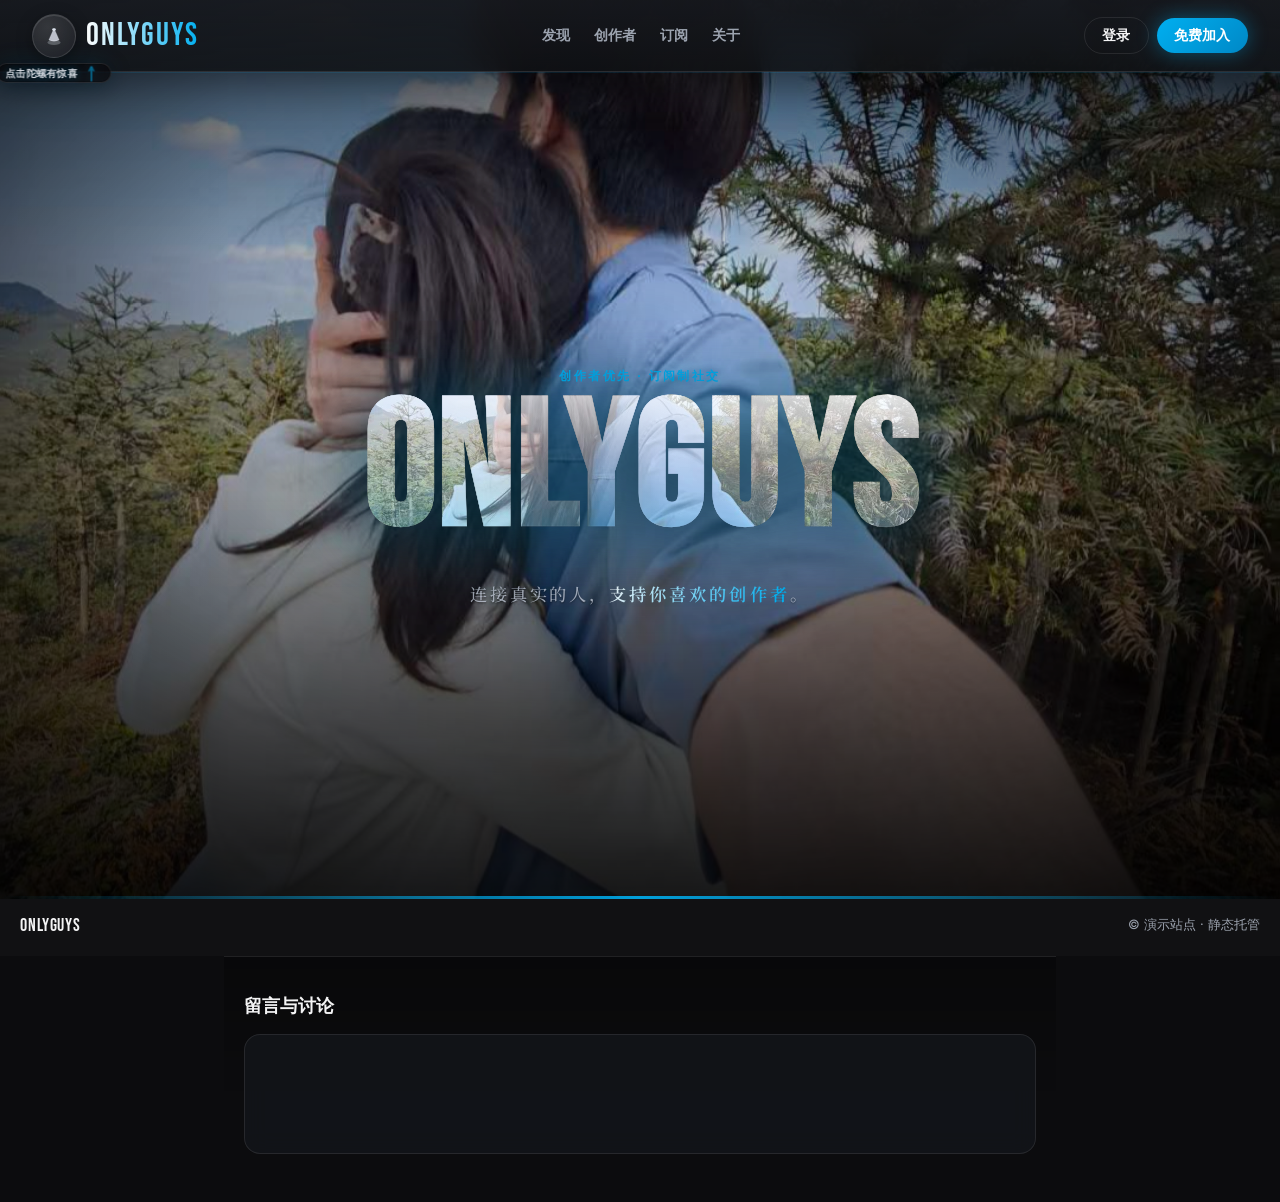
==== index.html @ 7efba1f7 "Implement "创作者" modal with dual avatars and central tagline, enhancing user interaction. Update navi" ====
<!DOCTYPE html>
<html lang="zh-CN">
  <head>
    <meta charset="UTF-8" />
    <meta name="viewport" content="width=device-width, initial-scale=1, viewport-fit=cover" />
    <meta name="description" content="OnlyGuys / OnlyGirls — 社交与创作者社区风格展示页（静态演示）" />
    <title>OnlyGuys</title>
    <link rel="preconnect" href="https://fonts.googleapis.com" />
    <link rel="preconnect" href="https://fonts.gstatic.com" crossorigin />
    <link
      href="https://fonts.googleapis.com/css2?family=Bebas+Neue&family=Inter:wght@400;600;700&family=Noto+Serif+SC:wght@400;500;600&display=swap"
      rel="stylesheet"
    />
    <link rel="stylesheet" href="css/styles.css" />
  </head>
  <body class="theme-guys">
    <div class="bg-layer" id="bgLayer" aria-hidden="true"></div>
    <div class="gallery-carousel" id="galleryCarousel" hidden aria-hidden="true">
      <img id="galleryCarouselImg" class="gallery-carousel__img" alt="" decoding="async" />
      <video
        id="galleryCarouselVideo"
        class="gallery-carousel__video"
        muted
        playsinline
        preload="none"
        aria-hidden="true"
      ></video>
    </div>
    <div class="bg-scrim" aria-hidden="true"></div>
    <div class="bg-vignette" aria-hidden="true"></div>

    <div class="shell">
      <header class="top-bar">
        <div class="top-bar-left">
          <div class="spin-switch-wrap">
            <div class="spin-hint">
              <span class="spin-hint__label">点击陀螺有惊喜</span>
              <span class="spin-hint__arrow-wrap" aria-hidden="true">
                <svg class="spin-hint__arrow" viewBox="0 0 52 28" xmlns="http://www.w3.org/2000/svg">
                  <path
                    class="spin-hint__path spin-hint__path--shaft"
                    d="M4 14h30"
                    fill="none"
                    stroke="currentColor"
                    stroke-width="2.4"
                    stroke-linecap="round"
                  />
                  <path
                    class="spin-hint__path spin-hint__path--head"
                    d="M30 8l12 6-12 6"
                    fill="none"
                    stroke="currentColor"
                    stroke-width="2.4"
                    stroke-linecap="round"
                    stroke-linejoin="round"
                  />
                </svg>
              </span>
            </div>
            <button
              type="button"
              class="spin-switch"
              id="modeSpin"
              aria-label="切换到 OnlyGirls 主题"
              aria-pressed="false"
              title="切换 OnlyGuys / OnlyGirls"
            >
              <span class="spin-switch__glow" aria-hidden="true"></span>
              <span class="spin-switch__hearts" id="spinHearts" aria-hidden="true"></span>
              <span class="spin-switch__disc" aria-hidden="true">
                <svg class="spin-top-svg" viewBox="0 0 40 40" xmlns="http://www.w3.org/2000/svg" aria-hidden="true">
                  <ellipse cx="20" cy="30" rx="10" ry="4" class="spin-top-svg__shadow" />
                  <path
                    class="spin-top-svg__body"
                    d="M20 8 L28 26 Q20 30 12 26 Z"
                    stroke="currentColor"
                    stroke-width="0.75"
                    stroke-opacity="0.4"
                    stroke-linejoin="round"
                  />
                  <ellipse cx="20" cy="10" rx="3" ry="2" class="spin-top-svg__tip" />
                </svg>
              </span>
            </button>
          </div>
          <a class="brand-mark" id="brandMark" href="#">OnlyGuys</a>
        </div>
        <nav class="top-nav" aria-label="主导航">
          <a href="#" class="nav-modal-trigger" data-open-modal="discover">发现</a>
          <a href="#" class="nav-modal-trigger" data-open-modal="creators">创作者</a>
          <a href="#">订阅</a>
          <a href="#" class="nav-modal-trigger" data-open-modal="about">关于</a>
        </nav>
        <div class="top-actions">
          <button type="button" class="btn btn-ghost">登录</button>
          <button type="button" class="btn btn-primary">免费加入</button>
        </div>
        <button type="button" class="nav-toggle" id="navToggle" aria-label="打开菜单">
          <span></span><span></span><span></span>
        </button>
      </header>

      <div class="mobile-drawer" id="mobileDrawer" hidden>
        <nav class="drawer-nav">
          <a href="#" class="nav-modal-trigger" data-open-modal="discover">发现</a>
          <a href="#" class="nav-modal-trigger" data-open-modal="creators">创作者</a>
          <a href="#">订阅</a>
          <a href="#" class="nav-modal-trigger" data-open-modal="about">关于</a>
          <button type="button" class="btn btn-ghost btn-block">登录</button>
          <button type="button" class="btn btn-primary btn-block">免费加入</button>
        </nav>
      </div>

      <main class="page-main">
        <div class="hero">
          <p class="hero-eyebrow">创作者优先 · 订阅制社交</p>
          <h1 class="hero-title" id="heroTitle"><span class="hero-title__text">OnlyGuys</span></h1>
          <p class="hero-sub">
            <span class="hero-sub__inner">连接真实的人，<span class="hero-sub__accent">支持你喜欢的创作者</span>。</span>
          </p>
        </div>
      </main>

      <footer class="site-footer">
        <div class="footer-strip of-strip" aria-hidden="true"></div>
        <div class="footer-inner">
          <span class="footer-brand" id="footerBrand">OnlyGuys</span>
          <span class="footer-meta">© 演示站点 · 静态托管</span>
        </div>
      </footer>

      <section class="comments-section" id="comments" aria-label="访客评论">
        <h2 class="comments-heading">留言与讨论</h2>
        <div class="comments-panel">
          <div id="giscus-mount" class="giscus-mount"></div>
        </div>
      </section>
    </div>

    <!-- 弹出卡片：发现 -->
    <div
      class="site-modal"
      id="modalDiscover"
      role="dialog"
      aria-modal="true"
      aria-labelledby="discover-modal-title"
      aria-hidden="true"
      hidden
    >
      <button type="button" class="site-modal__backdrop" tabindex="-1" aria-label="关闭" data-close-modal></button>
      <div class="site-modal__sheet">
        <div class="site-modal__panel site-modal__panel--discover">
          <button type="button" class="site-modal__close" data-close-modal aria-label="关闭">
            <span aria-hidden="true">&times;</span>
          </button>
          <p class="site-modal__eyebrow" id="discover-modal-title">发现</p>
          <p class="discover-modal__lead" id="discoverModalLead">发现当下的激情和Guy</p>
        </div>
      </div>
    </div>

    <!-- 弹出卡片：创作者 -->
    <div
      class="site-modal"
      id="modalCreators"
      role="dialog"
      aria-modal="true"
      aria-labelledby="creators-modal-title"
      aria-hidden="true"
      hidden
    >
      <button type="button" class="site-modal__backdrop" tabindex="-1" aria-label="关闭" data-close-modal></button>
      <div class="site-modal__sheet">
        <div class="site-modal__panel site-modal__panel--creators">
          <button type="button" class="site-modal__close" data-close-modal aria-label="关闭">
            <span aria-hidden="true">&times;</span>
          </button>
          <p class="site-modal__eyebrow" id="creators-modal-title">创作者</p>
          <div class="creators-hero-text creators-hero-text--under-title">
            <p class="creators-tagline">
              <span class="creators-tagline__cv">CV</span><span class="creators-tagline__glue"> 和 </span><span class="creators-tagline__qing">Qing</span><span class="creators-tagline__glue"> 正在经历的</span><span class="creators-tagline__tail">21 世纪开放世界</span>
            </p>
          </div>
          <div class="creators-layout">
            <article class="creators-card creators-card--cv">
              <div class="creators-card__ring-wrap">
                <div class="creators-card__hearts creators-card__hearts--blue" aria-hidden="true">
                  <span style="--rot: 0deg; --d: 0s"></span>
                  <span style="--rot: 60deg; --d: 0.2s"></span>
                  <span style="--rot: 120deg; --d: 0.4s"></span>
                  <span style="--rot: 180deg; --d: 0.6s"></span>
                  <span style="--rot: 240deg; --d: 0.8s"></span>
                  <span style="--rot: 300deg; --d: 1s"></span>
                </div>
                <div class="creators-card__ring">
                  <img
                    class="creators-card__avatar"
                    src="creators/cvcv.jpg"
                    width="112"
                    height="112"
                    alt=""
                    decoding="async"
                  />
                </div>
              </div>
              <span class="creators-card__name creators-card__name--cv">CV</span>
              <span class="creators-card__id">创作者编号 000</span>
            </article>
            <div class="creators-mid">
              <div class="creators-bridge" aria-hidden="true">
                <span class="creators-bridge__disk"></span>
                <span class="creators-bridge__wave creators-bridge__wave--blue"></span>
                <span class="creators-bridge__wave creators-bridge__wave--blue creators-bridge__wave--blue-trail"></span>
                <span class="creators-bridge__wave creators-bridge__wave--red"></span>
                <span class="creators-bridge__wave creators-bridge__wave--red creators-bridge__wave--red-trail"></span>
              </div>
            </div>
            <article class="creators-card creators-card--qing">
              <div class="creators-card__ring-wrap">
                <div class="creators-card__hearts creators-card__hearts--pink" aria-hidden="true">
                  <span style="--rot: 0deg; --d: 0.15s"></span>
                  <span style="--rot: 60deg; --d: 0.35s"></span>
                  <span style="--rot: 120deg; --d: 0.55s"></span>
                  <span style="--rot: 180deg; --d: 0.75s"></span>
                  <span style="--rot: 240deg; --d: 0.95s"></span>
                  <span style="--rot: 300deg; --d: 1.15s"></span>
                </div>
                <div class="creators-card__ring">
                  <img
                    class="creators-card__avatar"
                    src="creators/QingQing.jpg"
                    width="112"
                    height="112"
                    alt=""
                    decoding="async"
                  />
                </div>
              </div>
              <span class="creators-card__name creators-card__name--qing">Qing</span>
              <span class="creators-card__id">创作者编号 001</span>
            </article>
          </div>
        </div>
      </div>
    </div>

    <!-- 弹出卡片：关于 -->
    <div
      class="site-modal"
      id="modalAbout"
      role="dialog"
      aria-modal="true"
      aria-labelledby="about-heading"
      aria-hidden="true"
      hidden
      data-since-fallback="2022-07-16T00:00:00+08:00"
      data-since-near-fallback="2026-10-03T00:00:00+08:00"
    >
      <button type="button" class="site-modal__backdrop" tabindex="-1" aria-label="关闭" data-close-modal></button>
      <div class="site-modal__sheet">
        <div class="site-modal__panel site-modal__panel--about">
          <button type="button" class="site-modal__close" data-close-modal aria-label="关闭">
            <span aria-hidden="true">&times;</span>
          </button>
          <div class="about-inner about-inner--modal">
            <h2 class="about-heading" id="about-heading">关于</h2>
            <div id="about-body" class="about-body"></div>
            <div class="about-timer-block">
              <p class="about-timer" id="aboutTimer" aria-label="相识计时"></p>
              <p class="about-timer" id="aboutTimerNear" aria-label="想靠近你计时"></p>
            </div>
          </div>
        </div>
      </div>
    </div>

    <script src="js/gallery-carousel.js" defer></script>
    <script src="js/app.js" defer></script>
    <script src="js/about-loader.js" defer></script>
    <!-- 必须在 giscus-loader 之前执行，以写入 window.ONLYGUYS_GISCUS -->
    <script src="giscus-config.js" defer></script>
    <script src="js/giscus-loader.js" defer></script>
  </body>
</html>
---- css/styles.css ----
/* OnlyGuys — 偏 OnlyFans：深底 + 主题色；背景图与标题字融合 */
:root {
  --bg-deep: #0c0c0e;
  --bg-panel: rgba(20, 22, 28, 0.78);
  --text: #f4f4f5;
  --text-muted: #9ca3af;
  --accent: #00aff0;
  --accent-deep: #0088c6;
  --accent-glow: rgba(0, 175, 240, 0.4);
  --accent-soft: rgba(0, 175, 240, 0.12);
  --border: rgba(255, 255, 255, 0.09);
  --hero-opacity: 0.38;
  --hero-photo: url("../onlyGuysPic/cv.jpg");
  /* 标题字纹理：默认同底图；轮播时由 JS 改为当前幻灯片 */
  --hero-title-photo: var(--hero-photo);
  --title-shade-top: rgba(255, 255, 255, 0.9);
  --title-shade-mid: rgba(226, 232, 240, 0.45);
  --title-shade-bot: rgba(0, 175, 240, 0.35);
  --safe-top: env(safe-area-inset-top, 0px);
  --safe-bottom: env(safe-area-inset-bottom, 0px);
}

body.theme-girls {
  --accent: #ff4d6d;
  --accent-deep: #e11d48;
  --accent-glow: rgba(255, 77, 109, 0.45);
  --accent-soft: rgba(255, 77, 109, 0.14);
  --hero-photo: url("../onlyGirlsPic/Qing.jpg");
  --hero-title-photo: var(--hero-photo);
  --title-shade-top: rgba(255, 250, 252, 0.92);
  --title-shade-mid: rgba(255, 182, 193, 0.42);
  --title-shade-bot: rgba(225, 29, 72, 0.4);
}

*,
*::before,
*::after {
  box-sizing: border-box;
}

html {
  scroll-behavior: smooth;
}

body {
  margin: 0;
  min-height: 100dvh;
  font-family: "Inter", system-ui, -apple-system, sans-serif;
  background: var(--bg-deep);
  color: var(--text);
  -webkit-font-smoothing: antialiased;
}

.bg-layer {
  position: fixed;
  inset: 0;
  z-index: 0;
  background-color: var(--bg-deep);
  background-image: var(--hero-photo);
  background-size: cover;
  background-position: center;
  background-repeat: no-repeat;
  opacity: var(--hero-opacity);
  pointer-events: none;
  transition: opacity 0.35s ease, filter 0.6s ease;
  filter: saturate(1.05) contrast(1.02);
}

body.theme-girls .bg-layer {
  filter: saturate(1.08) contrast(1.03);
}

/* 主题图库轮播（叠在 onlyGuysPic/cv.jpg、onlyGirlsPic/Qing.jpg 等底图之上） */
.gallery-carousel {
  position: fixed;
  inset: 0;
  z-index: 0;
  pointer-events: none;
  overflow: hidden;
}

.gallery-carousel__img,
.gallery-carousel__video {
  position: absolute;
  inset: 0;
  width: 100%;
  height: 100%;
  object-fit: cover;
  object-position: center;
  opacity: 0;
  transition: opacity 0.95s ease;
  will-change: opacity;
}

.gallery-carousel__img.is-visible,
.gallery-carousel__video.is-visible {
  opacity: 0.92;
}

body.has-gallery-slides .bg-layer {
  opacity: calc(var(--hero-opacity) * 0.38);
}

@media (prefers-reduced-motion: reduce) {
  .gallery-carousel__img,
  .gallery-carousel__video {
    transition-duration: 0.01ms;
  }
}

/* 叠色：压暗边缘、中间透气，让照片与 UI 融合 */
.bg-scrim {
  position: fixed;
  inset: 0;
  z-index: 1;
  pointer-events: none;
  background:
    linear-gradient(180deg, rgba(8, 9, 12, 0.55) 0%, transparent 28%, transparent 55%, rgba(8, 9, 12, 0.88) 100%),
    linear-gradient(90deg, rgba(8, 9, 12, 0.35) 0%, transparent 18%, transparent 82%, rgba(8, 9, 12, 0.35) 100%);
  mix-blend-mode: multiply;
  opacity: 0.85;
}

body.theme-girls .bg-scrim {
  opacity: 0.82;
  background:
    linear-gradient(180deg, rgba(18, 6, 10, 0.5) 0%, transparent 26%, transparent 52%, rgba(18, 6, 10, 0.9) 100%),
    linear-gradient(90deg, rgba(14, 6, 10, 0.32) 0%, transparent 16%, transparent 84%, rgba(14, 6, 10, 0.32) 100%);
}

.bg-vignette {
  position: fixed;
  inset: 0;
  z-index: 2;
  pointer-events: none;
  background: radial-gradient(ellipse 85% 75% at 50% 38%, transparent 0%, rgba(0, 0, 0, 0.5) 72%, rgba(0, 0, 0, 0.72) 100%);
}

body.modal-open {
  overflow: hidden;
}

.shell {
  position: relative;
  z-index: 3;
  min-height: 100dvh;
  display: flex;
  flex-direction: column;
  padding-top: var(--safe-top);
  padding-bottom: var(--safe-bottom);
}

.page-main {
  flex: 1;
  display: flex;
  flex-direction: column;
  width: 100%;
}

/* —— 顶栏：OnlyFans 式 + 左上角陀螺开关 —— */
.top-bar {
  position: relative;
  z-index: 40;
  display: grid;
  grid-template-columns: 1fr auto;
  align-items: center;
  gap: 0.75rem 1rem;
  padding: 0.75rem 1.25rem;
  background: linear-gradient(180deg, rgba(22, 24, 29, 0.92) 0%, rgba(15, 17, 20, 0.88) 100%);
  backdrop-filter: blur(14px);
  -webkit-backdrop-filter: blur(14px);
  border-bottom: 1px solid var(--border);
  box-shadow: 0 1px 0 var(--accent-soft), 0 12px 40px rgba(0, 0, 0, 0.4);
  overflow: visible;
}

.top-bar-left {
  display: flex;
  align-items: center;
  gap: 0.65rem;
  min-width: 0;
  overflow: visible;
}

/* 陀螺：仅按钮参与顶栏宽度；提示「浮动」在按钮正下方，不占导航横向空间 */
.spin-switch-wrap {
  position: relative;
  width: 44px;
  height: 44px;
  flex-shrink: 0;
}

.spin-hint {
  position: absolute;
  top: calc(100% + 5px);
  left: 50%;
  transform: translateX(-50%);
  z-index: 1;
  display: flex;
  flex-direction: row;
  align-items: center;
  justify-content: center;
  gap: 0.28rem;
  padding: 3px 9px 3px 8px;
  max-width: none;
  width: max-content;
  color: var(--accent);
  pointer-events: none;
  white-space: nowrap;
  border-radius: 999px;
  background: rgba(10, 11, 14, 0.72);
  border: 1px solid rgba(255, 255, 255, 0.1);
  box-shadow:
    0 4px 20px rgba(0, 0, 0, 0.45),
    0 0 0 1px rgba(0, 0, 0, 0.2) inset,
    0 0 24px var(--accent-soft);
  backdrop-filter: blur(10px);
  -webkit-backdrop-filter: blur(10px);
}

.spin-hint__label {
  font-family: "Inter", system-ui, sans-serif;
  font-size: 0.5625rem;
  font-weight: 600;
  letter-spacing: 0.02em;
  line-height: 1.2;
  text-align: center;
  white-space: nowrap;
  word-break: keep-all;
  color: rgba(235, 238, 245, 0.9);
  text-shadow: 0 0 10px var(--accent-glow), 0 1px 2px rgba(0, 0, 0, 0.65);
  animation: spin-hint-label-pulse 2.2s ease-in-out infinite;
}

.spin-hint__arrow-wrap {
  display: flex;
  align-items: center;
  justify-content: center;
  flex-shrink: 0;
  filter: drop-shadow(0 0 6px var(--accent-glow));
  transform: rotate(-90deg);
  transform-origin: center;
  animation: spin-hint-arrow-nudge-up 1.25s cubic-bezier(0.45, 0, 0.55, 1) infinite;
}

.spin-hint__arrow {
  width: 18px;
  height: 10px;
  display: block;
  overflow: visible;
}

.spin-hint__path {
  animation: spin-hint-stroke-glow 1.25s ease-in-out infinite;
}

.spin-hint__path--head {
  animation-delay: 0.08s;
}

@keyframes spin-hint-label-pulse {
  0%,
  100% {
    opacity: 0.78;
  }
  50% {
    opacity: 1;
  }
}

@keyframes spin-hint-arrow-nudge-up {
  0%,
  100% {
    transform: rotate(-90deg) translateY(0);
  }
  35% {
    transform: rotate(-90deg) translateY(-2px);
  }
  55% {
    transform: rotate(-90deg) translateY(-4px);
  }
}

@keyframes spin-hint-stroke-glow {
  0%,
  100% {
    stroke-opacity: 0.45;
  }
  50% {
    stroke-opacity: 1;
  }
}

@media (min-width: 768px) {
  .spin-hint__label {
    font-size: 0.625rem;
    letter-spacing: 0.025em;
  }

  .spin-hint__arrow {
    width: 20px;
    height: 11px;
  }
}

/* —— 陀螺形主题开关 —— */
.spin-switch {
  position: relative;
  flex-shrink: 0;
  width: 44px;
  height: 44px;
  padding: 0;
  border: 1px solid rgba(255, 255, 255, 0.12);
  border-radius: 50%;
  background: radial-gradient(circle at 35% 30%, rgba(255, 255, 255, 0.14), rgba(30, 32, 38, 0.95));
  color: rgba(230, 235, 245, 0.95);
  cursor: pointer;
  box-shadow: inset 0 1px 0 rgba(255, 255, 255, 0.12), 0 4px 16px rgba(0, 0, 0, 0.35);
  transition: border-color 0.25s, box-shadow 0.25s, color 0.25s;
}

.spin-switch:hover {
  border-color: rgba(255, 255, 255, 0.22);
  color: #fff;
}

/* 覆盖 .spin-switch 的 position:relative，使顶栏宽度仅 44px */
.spin-switch-wrap > .spin-switch {
  position: absolute;
  top: 0;
  left: 0;
  z-index: 2;
  margin: 0;
}

.spin-switch__glow {
  position: absolute;
  inset: -4px;
  border-radius: 50%;
  opacity: 0;
  background: radial-gradient(circle, var(--accent-glow) 0%, transparent 70%);
  pointer-events: none;
  transition: opacity 0.3s;
}

.spin-switch__disc {
  display: flex;
  align-items: center;
  justify-content: center;
  width: 100%;
  height: 100%;
  animation: spin-slow 10s linear infinite;
}

.spin-switch__hearts {
  position: absolute;
  inset: 0;
  pointer-events: none;
  border-radius: 50%;
  overflow: visible;
}

.spin-top-svg {
  width: 26px;
  height: 26px;
  display: block;
}

.spin-top-svg__shadow {
  fill: currentColor;
  opacity: 0.28;
}

.spin-top-svg__body {
  fill: currentColor;
  fill-opacity: 0.82;
}

.spin-top-svg__tip {
  fill: currentColor;
  opacity: 0.95;
}

@keyframes spin-slow {
  from {
    transform: rotate(0deg);
  }
  to {
    transform: rotate(360deg);
  }
}

@keyframes spin-fast {
  from {
    transform: rotate(0deg);
  }
  to {
    transform: rotate(360deg);
  }
}

body.theme-girls .spin-switch {
  border-color: rgba(255, 77, 109, 0.55);
  color: #ffb3c6;
  box-shadow:
    inset 0 1px 0 rgba(255, 200, 210, 0.2),
    0 0 0 1px rgba(255, 77, 109, 0.25),
    0 4px 22px rgba(255, 77, 109, 0.35);
}

body.theme-girls .spin-switch__glow {
  opacity: 0.75;
}

body.theme-girls .spin-switch__disc {
  animation: spin-fast 2.2s linear infinite;
}

.spin-switch.is-pulse .spin-switch__disc {
  animation: spin-fast 1.4s linear infinite;
}

@keyframes heart-float {
  0% {
    opacity: 0.95;
    transform: translate(-50%, -50%) scale(0.5) rotate(0deg);
  }
  100% {
    opacity: 0;
    transform: translate(calc(-50% + var(--hx, 0px)), calc(-50% + var(--hy, -80px))) scale(1.1) rotate(25deg);
  }
}

.spin-switch__hearts .heart-particle {
  position: absolute;
  left: 50%;
  top: 50%;
  font-size: 12px;
  line-height: 1;
  color: #ff2d55;
  text-shadow: 0 0 10px rgba(255, 45, 85, 0.9);
  animation: heart-float 1.1s ease-out forwards;
  pointer-events: none;
}

.brand-mark {
  font-family: "Bebas Neue", Impact, sans-serif;
  font-size: clamp(1.5rem, 4vw, 2rem);
  letter-spacing: 0.06em;
  text-decoration: none;
  background: linear-gradient(90deg, #fff 0%, var(--accent) 100%);
  -webkit-background-clip: text;
  background-clip: text;
  color: transparent;
  justify-self: start;
  transition: filter 0.35s;
}

.top-nav {
  display: none;
  gap: 1.5rem;
  align-items: center;
}

.top-nav a {
  color: var(--text-muted);
  text-decoration: none;
  font-size: 0.9rem;
  font-weight: 600;
  transition: color 0.15s;
}

.top-nav a:hover {
  color: var(--text);
}

.top-actions {
  display: none;
  gap: 0.5rem;
  align-items: center;
}

.btn {
  font-family: inherit;
  font-size: 0.875rem;
  font-weight: 600;
  border: none;
  border-radius: 999px;
  padding: 0.5rem 1.1rem;
  cursor: pointer;
  transition: transform 0.12s, box-shadow 0.12s, background 0.12s;
}

.btn:active {
  transform: scale(0.98);
}

.btn-ghost {
  background: transparent;
  color: var(--text);
  border: 1px solid var(--border);
}

.btn-ghost:hover {
  border-color: rgba(255, 255, 255, 0.2);
}

.btn-primary {
  background: linear-gradient(135deg, var(--accent), var(--accent-deep));
  color: #fff;
  box-shadow: 0 0 20px var(--accent-glow);
}

.btn-primary:hover {
  box-shadow: 0 0 28px var(--accent-glow);
}

.btn-small {
  padding: 0.35rem 0.75rem;
  font-size: 0.8rem;
}

.btn-block {
  width: 100%;
}

.nav-toggle {
  grid-column: 2;
  justify-self: end;
  display: flex;
  flex-direction: column;
  gap: 5px;
  width: 44px;
  height: 44px;
  padding: 10px;
  border: 1px solid var(--border);
  border-radius: 10px;
  background: rgba(255, 255, 255, 0.04);
  cursor: pointer;
}

.nav-toggle span {
  display: block;
  height: 2px;
  background: var(--text);
  border-radius: 1px;
}

.mobile-drawer {
  background: #161618;
  border-bottom: 1px solid var(--border);
  padding: 1rem 1.25rem 1.25rem;
}

.drawer-nav {
  display: flex;
  flex-direction: column;
  gap: 0.75rem;
}

.drawer-nav a {
  color: var(--text);
  text-decoration: none;
  font-weight: 600;
  padding: 0.5rem 0;
  border-bottom: 1px solid var(--border);
}

/* —— Hero：超大标题 —— */
.hero {
  flex: 1;
  display: flex;
  flex-direction: column;
  justify-content: center;
  align-items: center;
  text-align: center;
  padding: 2rem 1.25rem 2rem;
  max-width: 56rem;
  margin: 0 auto;
  width: 100%;
  /* 首屏以主视觉为主，避免留言区与评论区同屏抢画面 */
  min-height: calc(100vh - 4.75rem);
  min-height: calc(100dvh - 4.75rem);
  min-height: calc(100svh - 4.75rem);
}

.hero-eyebrow {
  margin: 0 0 0.5rem;
  font-size: 0.75rem;
  font-weight: 700;
  letter-spacing: 0.2em;
  text-transform: uppercase;
  color: var(--accent);
  text-shadow: 0 0 20px var(--accent-glow);
}

.hero-title {
  margin: 0;
  font-family: "Bebas Neue", Impact, sans-serif;
  font-size: clamp(4.5rem, 22vw, 12rem);
  line-height: 0.92;
  letter-spacing: 0.02em;
  filter: drop-shadow(0 10px 36px rgba(0, 0, 0, 0.65)) drop-shadow(0 0 32px var(--accent-glow));
}

/* 标题字：照片 + 渐变罩叠，与全屏背景同一图源，形成一体感 */
.hero-title__text {
  display: inline-block;
  background-image:
    linear-gradient(
      185deg,
      var(--title-shade-top) 0%,
      var(--title-shade-mid) 42%,
      var(--title-shade-bot) 100%
    ),
    var(--hero-title-photo);
  background-size: cover;
  background-position: center center;
  background-repeat: no-repeat;
  -webkit-background-clip: text;
  background-clip: text;
  color: transparent;
  -webkit-text-stroke: 0.5px rgba(255, 255, 255, 0.12);
  padding: 0 0.02em;
}

.hero-sub {
  margin: 1.6rem 0 0;
  max-width: 34rem;
  padding: 0 0.5rem;
  line-height: 1.65;
}

.hero-sub__inner {
  font-family: "Noto Serif SC", "Source Han Serif SC", "Songti SC", Georgia, serif;
  font-size: clamp(0.92rem, 2.35vw, 1.08rem);
  font-weight: 500;
  letter-spacing: 0.16em;
  color: rgba(210, 216, 230, 0.72);
  text-shadow:
    0 1px 2px rgba(0, 0, 0, 0.5),
    0 0 1px rgba(255, 255, 255, 0.06);
}

.hero-sub__accent {
  font-weight: 600;
  letter-spacing: 0.18em;
  color: rgba(248, 250, 255, 0.94);
  background: linear-gradient(120deg, rgba(255, 255, 255, 0.96) 0%, var(--accent) 48%, rgba(255, 255, 255, 0.9) 100%);
  background-size: 200% auto;
  -webkit-background-clip: text;
  background-clip: text;
  color: transparent;
  text-shadow: none;
  animation: hero-sub-glow 10s ease-in-out infinite;
}

@keyframes hero-sub-glow {
  0%,
  100% {
    background-position: 0% 50%;
  }
  50% {
    background-position: 100% 50%;
  }
}

/* —— 全屏弹出卡片（发现 / 关于） —— */
.site-modal {
  position: fixed;
  inset: 0;
  z-index: 200;
}

.site-modal[hidden] {
  display: none !important;
}

.site-modal:not([hidden]) {
  display: block;
}

.site-modal__sheet {
  position: absolute;
  inset: 0;
  z-index: 1;
  display: flex;
  align-items: center;
  justify-content: center;
  padding: 1.25rem;
  padding-top: max(1.25rem, var(--safe-top));
  padding-bottom: max(1.25rem, var(--safe-bottom));
  pointer-events: none;
}

.site-modal__backdrop {
  position: absolute;
  inset: 0;
  z-index: 0;
  margin: 0;
  padding: 0;
  border: none;
  background: rgba(4, 5, 8, 0.72);
  backdrop-filter: blur(12px);
  -webkit-backdrop-filter: blur(12px);
  cursor: pointer;
  transition: background 0.3s ease;
}

.site-modal--visible .site-modal__backdrop {
  background: rgba(4, 5, 8, 0.78);
}

.site-modal__panel {
  position: relative;
  z-index: 1;
  width: 100%;
  max-width: 26rem;
  pointer-events: auto;
  max-height: min(85vh, 640px);
  overflow-y: auto;
  padding: 1.65rem 1.5rem 1.5rem;
  border-radius: 20px;
  border: 1px solid rgba(255, 255, 255, 0.1);
  background: linear-gradient(165deg, rgba(28, 30, 36, 0.94) 0%, rgba(14, 15, 18, 0.97) 100%);
  box-shadow:
    0 0 0 1px rgba(255, 255, 255, 0.04) inset,
    0 24px 64px rgba(0, 0, 0, 0.55),
    0 0 80px var(--accent-soft);
  opacity: 0;
  transform: scale(0.94) translateY(12px);
  transition:
    opacity 0.34s cubic-bezier(0.22, 1, 0.36, 1),
    transform 0.34s cubic-bezier(0.22, 1, 0.36, 1);
}

.site-modal--visible .site-modal__panel {
  opacity: 1;
  transform: scale(1) translateY(0);
}

.site-modal__panel--discover {
  text-align: center;
  padding-top: 2.25rem;
  max-width: 26rem;
}

.site-modal__panel--about {
  max-width: min(36rem, 100%);
}

.site-modal__panel--discover::before {
  content: "";
  display: block;
  position: absolute;
  top: 0;
  left: 1.25rem;
  right: 1.25rem;
  height: 3px;
  border-radius: 0 0 4px 4px;
  background: linear-gradient(90deg, transparent, var(--accent), transparent);
  opacity: 0.9;
}

.site-modal__panel--about::before {
  content: "";
  display: block;
  position: absolute;
  top: 0;
  left: 1.25rem;
  right: 1.25rem;
  height: 3px;
  border-radius: 0 0 4px 4px;
  background: linear-gradient(90deg, transparent, var(--accent), transparent);
  opacity: 0.85;
}

.site-modal__close {
  position: absolute;
  top: 0.65rem;
  right: 0.65rem;
  z-index: 3;
  width: 40px;
  height: 40px;
  display: flex;
  align-items: center;
  justify-content: center;
  border: 1px solid var(--border);
  border-radius: 12px;
  background: rgba(255, 255, 255, 0.05);
  color: var(--text-muted);
  font-size: 1.5rem;
  line-height: 1;
  cursor: pointer;
  transition: color 0.15s, border-color 0.15s, background 0.15s;
}

.site-modal__close:hover {
  color: var(--text);
  border-color: rgba(255, 255, 255, 0.18);
  background: rgba(255, 255, 255, 0.08);
}

.site-modal__eyebrow {
  margin: 0 0 0.75rem;
  font-size: 0.72rem;
  font-weight: 700;
  letter-spacing: 0.28em;
  text-transform: uppercase;
  color: var(--accent);
}

.discover-modal__lead {
  margin: 0;
  font-family: "Bebas Neue", Impact, sans-serif;
  font-size: clamp(1.65rem, 5.5vw, 2.4rem);
  line-height: 1.15;
  letter-spacing: 0.04em;
  background: linear-gradient(185deg, #fff 0%, var(--text-muted) 45%, var(--accent) 100%);
  -webkit-background-clip: text;
  background-clip: text;
  color: transparent;
  filter: drop-shadow(0 8px 24px rgba(0, 0, 0, 0.45));
}

/* —— 弹出层：创作者（双头像 + 中部文案） —— */
.site-modal__panel--creators {
  max-width: min(42rem, 96vw);
  max-height: min(90vh, 720px);
  padding: 1.75rem 1.35rem 1.65rem;
  text-align: center;
  /* 默认 panel 的 overflow-y:auto 会裁掉光带的 blur / 外发光，导致「看不到光带」 */
  overflow: visible;
}

.site-modal__panel--creators::before {
  content: "";
  display: block;
  position: absolute;
  top: 0;
  left: 1.25rem;
  right: 1.25rem;
  height: 3px;
  border-radius: 0 0 4px 4px;
  background: linear-gradient(90deg, transparent, var(--accent), transparent);
  opacity: 0.9;
}

/* 三列：左头像 | 中间细光带（与头像留缝）| 右头像；标语在标题「创作者」下方 */
.creators-layout {
  display: grid;
  grid-template-columns: minmax(0, 1fr) minmax(9rem, 12.5rem) minmax(0, 1fr);
  /* 列间距略加大，光带与左右头像等距、均留一点缝 */
  gap: 0.35rem 1.05rem;
  align-items: start;
  margin-top: 0.15rem;
}

.creators-mid {
  position: relative;
  z-index: 1;
  grid-column: 2;
  grid-row: 1;
  display: flex;
  flex-direction: column;
  align-items: center;
  justify-content: flex-start;
  min-width: 0;
  /* 左右对称内缩，避免光波 blur 一侧贴头像、另一侧悬空 */
  padding-left: clamp(0.45rem, 2.2vw, 0.75rem);
  padding-right: clamp(0.45rem, 2.2vw, 0.75rem);
  box-sizing: border-box;
  /* 光带与左右头像中心对齐：头像环垂直中心 ≈ padding + 环半径 */
  padding-top: calc(0.35rem + clamp(2.875rem, 11vw, 3.625rem) - 0.5rem);
}

.creators-card--cv {
  grid-column: 1;
  grid-row: 1;
}

.creators-card--qing {
  grid-column: 3;
  grid-row: 1;
}

/* 吸积盘式细线 + 蓝波左→右 / 红波右→左交替（带水波尾迹） */
.creators-bridge {
  position: relative;
  z-index: 2;
  width: 100%;
  min-height: 2.35rem;
  padding: 0.4rem clamp(0.35rem, 1.5vw, 0.55rem);
  flex-shrink: 0;
  margin-left: auto;
  margin-right: auto;
  max-width: 9.25rem;
  pointer-events: none;
  overflow: visible;
  box-sizing: border-box;
}

.creators-bridge__disk {
  z-index: 0;
  position: absolute;
  left: 50%;
  top: 50%;
  width: 108%;
  height: 8px;
  transform: translate(-50%, -50%) scaleY(0.42);
  border-radius: 50%;
  background: radial-gradient(
    ellipse 100% 380% at 50% 50%,
    rgba(72, 82, 98, 0.95) 0%,
    rgba(38, 44, 58, 0.7) 38%,
    transparent 74%
  );
  box-shadow:
    0 0 14px rgba(0, 0, 0, 0.55),
    0 0 20px rgba(0, 175, 240, 0.08),
    inset 0 1px 0 rgba(255, 255, 255, 0.1);
  -webkit-mask-image: radial-gradient(ellipse 90% 96% at 50% 50%, #000 22%, #000 58%, transparent 90%);
  mask-image: radial-gradient(ellipse 90% 96% at 50% 50%, #000 22%, #000 58%, transparent 90%);
}

.creators-bridge__wave {
  z-index: 1;
  position: absolute;
  top: 50%;
  left: 0;
  width: 40%;
  height: 11px;
  border-radius: 50%;
  will-change: transform, opacity;
}

.creators-bridge__wave--blue {
  background: radial-gradient(ellipse 72% 100% at 50% 50%, rgba(160, 240, 255, 0.98), rgba(0, 175, 240, 0.4) 52%, transparent 76%);
  filter: blur(2px);
  box-shadow: 0 0 12px rgba(0, 175, 240, 0.65);
  opacity: 0;
  animation: creators-accretion-blue 4s cubic-bezier(0.38, 0.02, 0.22, 1) infinite;
}

.creators-bridge__wave--blue-trail {
  width: 48%;
  filter: blur(5px);
  opacity: 0;
  animation: creators-accretion-blue 4s cubic-bezier(0.38, 0.02, 0.22, 1) infinite;
  animation-delay: 0.1s;
}

@keyframes creators-accretion-blue {
  0% {
    transform: translateY(-50%) translateX(-52%) scale(0.55, 0.7);
    opacity: 0;
  }
  7% {
    opacity: 1;
  }
  46% {
    transform: translateY(-50%) translateX(168%) scale(1.12, 0.78);
    opacity: 0.92;
  }
  52%,
  100% {
    opacity: 0;
    transform: translateY(-50%) translateX(188%) scale(0.45, 0.55);
  }
}

.creators-bridge__wave--red {
  background: radial-gradient(ellipse 72% 100% at 50% 50%, rgba(255, 205, 215, 0.98), rgba(255, 77, 109, 0.42) 52%, transparent 76%);
  filter: blur(2px);
  box-shadow: 0 0 12px rgba(255, 77, 109, 0.55);
  opacity: 0;
  animation: creators-accretion-red 4s cubic-bezier(0.38, 0.02, 0.22, 1) infinite;
  animation-delay: 2s;
}

.creators-bridge__wave--red-trail {
  width: 48%;
  filter: blur(5.5px);
  opacity: 0;
  animation: creators-accretion-red 4s cubic-bezier(0.38, 0.02, 0.22, 1) infinite;
  animation-delay: 2.12s;
}

@keyframes creators-accretion-red {
  0%,
  49% {
    opacity: 0;
    transform: translateY(-50%) translateX(218%) scale(0.55, 0.7);
  }
  55% {
    opacity: 1;
  }
  96% {
    transform: translateY(-50%) translateX(-42%) scale(1.1, 0.78);
    opacity: 0.88;
  }
  100% {
    opacity: 0;
    transform: translateY(-50%) translateX(-58%) scale(0.48, 0.55);
  }
}

@media (max-width: 719px) {
  .creators-layout {
    grid-template-columns: 1fr 1fr;
    grid-template-rows: auto auto;
  }

  .creators-card--cv {
    grid-column: 1;
    grid-row: 1;
  }

  .creators-card--qing {
    grid-column: 2;
    grid-row: 1;
  }

  .creators-mid {
    grid-column: 1 / -1;
    grid-row: 2;
    padding-top: 0.65rem;
    max-width: 18rem;
    margin-left: auto;
    margin-right: auto;
    width: 100%;
  }

  .creators-bridge {
    max-width: min(14rem, 78vw);
  }
}

@media (min-width: 720px) {
  .creators-layout {
    gap: 0.35rem 1.2rem;
  }
}

.creators-card {
  position: relative;
  z-index: 1;
  display: flex;
  flex-direction: column;
  align-items: center;
  gap: 0.45rem;
  padding: 0.35rem;
}

.creators-card__ring-wrap {
  position: relative;
  width: clamp(5.75rem, 22vw, 7.25rem);
  height: clamp(5.75rem, 22vw, 7.25rem);
  flex-shrink: 0;
}

/* 头像外缘爱心绽放（蓝 / 粉） */
.creators-card__hearts {
  position: absolute;
  inset: -10px;
  pointer-events: none;
  z-index: 3;
}

.creators-card__hearts span {
  position: absolute;
  left: 50%;
  top: 50%;
  width: 0.75rem;
  height: 0.75rem;
  margin: -0.375rem 0 0 -0.375rem;
  font-size: 0.62rem;
  line-height: 1;
  display: flex;
  align-items: center;
  justify-content: center;
  animation: creators-heart-burst 2.6s ease-out infinite;
  animation-delay: var(--d);
}

.creators-card__hearts span::before {
  content: "\2764";
}

.creators-card__hearts--blue span {
  color: #4dd4ff;
  filter: drop-shadow(0 0 6px rgba(0, 175, 240, 0.95)) drop-shadow(0 0 10px rgba(0, 175, 240, 0.5));
}

.creators-card__hearts--pink span {
  color: #ff7a95;
  filter: drop-shadow(0 0 6px rgba(255, 77, 109, 0.95)) drop-shadow(0 0 10px rgba(255, 77, 109, 0.5));
}

@keyframes creators-heart-burst {
  0% {
    opacity: 0;
    transform: rotate(var(--rot)) translateY(-2.2rem) scale(0.2);
  }
  20% {
    opacity: 1;
    transform: rotate(var(--rot)) translateY(-2.75rem) scale(1.05);
  }
  50% {
    opacity: 0.75;
    transform: rotate(var(--rot)) translateY(-3.15rem) scale(0.8);
  }
  100% {
    opacity: 0;
    transform: rotate(var(--rot)) translateY(-3.65rem) scale(0.35);
  }
}

.creators-card__ring {
  position: relative;
  z-index: 2;
  width: 100%;
  height: 100%;
  padding: 3px;
  border-radius: 50%;
  box-sizing: border-box;
  box-shadow: 0 0 0 1px rgba(255, 255, 255, 0.08) inset, 0 12px 40px rgba(0, 0, 0, 0.45);
}

.creators-card--cv .creators-card__ring {
  background: linear-gradient(145deg, #00aff0 0%, rgba(255, 255, 255, 0.26) 48%, #0088c6 100%);
  box-shadow:
    0 0 0 1px rgba(255, 255, 255, 0.08) inset,
    0 12px 40px rgba(0, 0, 0, 0.45),
    0 0 32px rgba(0, 175, 240, 0.42);
}

.creators-card--qing .creators-card__ring {
  background: linear-gradient(145deg, #ff4d6d 0%, rgba(255, 255, 255, 0.3) 48%, #e11d48 100%);
  box-shadow:
    0 0 0 1px rgba(255, 255, 255, 0.1) inset,
    0 12px 40px rgba(0, 0, 0, 0.45),
    0 0 32px rgba(255, 77, 109, 0.42);
}

.creators-card__avatar {
  display: block;
  width: 100%;
  height: 100%;
  border-radius: 50%;
  object-fit: cover;
  background: var(--bg-deep);
}

/* 头像下创作者名：实色 + 轻体积光，避免 clip 文字在部分环境下「消失」 */
.creators-card__name {
  position: relative;
  z-index: 2;
  display: block;
  margin-top: 0.15rem;
  font-family: "Inter", system-ui, -apple-system, sans-serif;
  font-size: clamp(1rem, 3vw, 1.2rem);
  font-weight: 600;
  letter-spacing: 0.2em;
  line-height: 1.25;
}

.creators-card__name--cv {
  color: #9fd4ee;
  text-shadow:
    0 0 32px rgba(0, 175, 240, 0.28),
    0 1px 2px rgba(0, 0, 0, 0.55);
}

.creators-card__name--qing {
  color: #e8b4bf;
  text-shadow:
    0 0 28px rgba(255, 77, 109, 0.22),
    0 1px 2px rgba(0, 0, 0, 0.55);
}

.creators-card__id {
  position: relative;
  z-index: 2;
  font-size: 0.68rem;
  font-weight: 600;
  letter-spacing: 0.14em;
  text-transform: uppercase;
  color: var(--text-muted);
  font-variant-numeric: tabular-nums;
}

.creators-hero-text {
  position: relative;
  z-index: 1;
  padding: 0.35rem 0.5rem;
  min-width: 0;
}

/* 标语在弹层标题「创作者」正下方、头像网格上方，整行居中 */
.creators-hero-text--under-title {
  max-width: min(38rem, calc(100% - 1rem));
  margin: 0.15rem auto 0.65rem;
  padding: 0.2rem 1rem 0;
  width: 100%;
  box-sizing: border-box;
}

/* 中部标语：衬线主句 + Inter 人名，低饱和金属灰阶 */
.creators-tagline {
  margin: 0;
  font-family: "Noto Serif SC", "Source Han Serif SC", "Songti SC", Georgia, serif;
  font-size: clamp(0.86rem, 2.05vw, 1rem);
  font-weight: 500;
  letter-spacing: 0.07em;
  line-height: 1.6;
  text-align: center;
  text-wrap: balance;
  color: #6e7580;
}

.creators-tagline__glue {
  color: #5c6370;
  font-weight: 400;
  letter-spacing: 0.08em;
}

.creators-tagline__cv {
  font-family: "Inter", system-ui, -apple-system, sans-serif;
  font-weight: 600;
  letter-spacing: 0.12em;
  color: #7eb6d4;
}

.creators-tagline__qing {
  font-family: "Inter", system-ui, -apple-system, sans-serif;
  font-weight: 600;
  letter-spacing: 0.08em;
  color: #c49dad;
}

.creators-tagline__tail {
  font-family: "Noto Serif SC", "Source Han Serif SC", "Songti SC", Georgia, serif;
  font-weight: 600;
  letter-spacing: 0.11em;
  color: #9aa2ae;
  text-shadow: 0 1px 14px rgba(0, 0, 0, 0.4);
}

@media (min-width: 520px) {
  .creators-tagline {
    white-space: nowrap;
  }
}

@media (prefers-reduced-motion: reduce) {
  .creators-bridge__wave--blue,
  .creators-bridge__wave--blue-trail,
  .creators-bridge__wave--red,
  .creators-bridge__wave--red-trail,
  .creators-card__hearts span {
    animation: none;
  }

  .creators-bridge__wave--blue,
  .creators-bridge__wave--blue-trail {
    opacity: 0;
  }

  .creators-bridge__wave--red,
  .creators-bridge__wave--red-trail {
    opacity: 0;
  }

  .creators-card__hearts span {
    opacity: 0.35;
    transform: rotate(var(--rot)) translateY(-2.65rem) scale(0.65);
  }
}

/* —— 关于（正文由 content/about.md 注入；默认在弹出层内） —— */
.about-inner {
  padding: 1.5rem 1.4rem 1.35rem;
  background: var(--bg-panel);
  backdrop-filter: blur(14px);
  -webkit-backdrop-filter: blur(14px);
  border: 1px solid var(--border);
  border-radius: 18px;
  box-shadow: 0 20px 48px rgba(0, 0, 0, 0.25), inset 0 1px 0 rgba(255, 255, 255, 0.04);
}

.about-inner--modal {
  padding: 0.25rem 0.15rem 0;
  background: transparent;
  border: none;
  box-shadow: none;
  backdrop-filter: none;
  -webkit-backdrop-filter: none;
}

.about-heading {
  margin: 0 0 1rem;
  font-size: 1.05rem;
  font-weight: 700;
  letter-spacing: 0.12em;
  text-transform: uppercase;
  color: var(--accent);
}

.about-body {
  font-size: 0.92rem;
  line-height: 1.75;
  color: var(--text-muted);
}

.about-body p {
  margin: 0 0 1rem;
}

.about-body p:last-child {
  margin-bottom: 0;
}

.about-body strong {
  color: var(--text);
  font-weight: 600;
}

.about-body code {
  font-size: 0.85em;
  padding: 0.12em 0.4em;
  border-radius: 6px;
  background: rgba(255, 255, 255, 0.06);
  color: var(--accent);
}

.about-fallback {
  margin: 0 0 0.75rem;
  font-size: 0.85rem;
  line-height: 1.55;
}

.about-fallback--hint {
  margin-bottom: 0;
  opacity: 0.9;
}

.about-timer-block {
  margin-top: 1.35rem;
  padding-top: 1.25rem;
  border-top: 1px solid var(--border);
}

.about-timer + .about-timer {
  margin-top: 1rem;
}

.about-timer {
  margin: 0;
  font-size: clamp(0.88rem, 2.5vw, 1rem);
  line-height: 1.65;
  color: var(--text-muted);
  text-align: center;
}

.about-timer__lead {
  display: inline;
  color: var(--text);
  font-weight: 500;
  letter-spacing: 0.02em;
}

.about-timer__nums {
  display: inline;
  white-space: normal;
}

.about-timer__num {
  display: inline-block;
  min-width: 1.5ch;
  font-variant-numeric: tabular-nums;
  font-weight: 700;
  font-size: clamp(1.05rem, 3.2vw, 1.35rem);
  color: var(--accent);
  text-shadow: 0 0 24px var(--accent-glow);
}

/* —— 评论区（置于页脚之后，需向下滚动查看） —— */
.comments-section {
  width: 100%;
  max-width: 52rem;
  margin: 0 auto;
  padding: 2.25rem 1.25rem 3rem;
  text-align: left;
  flex-shrink: 0;
  border-top: 1px solid var(--border);
  background: linear-gradient(180deg, rgba(0, 0, 0, 0.28) 0%, transparent 55%);
}

.comments-heading {
  margin: 0 0 1rem;
  font-size: 1.15rem;
  font-weight: 700;
  color: var(--text);
}

.comments-panel {
  padding: 1rem 1rem 1.25rem;
  background: var(--bg-panel);
  backdrop-filter: blur(12px);
  -webkit-backdrop-filter: blur(12px);
  border: 1px solid var(--border);
  border-radius: 16px;
  min-height: 120px;
}

.giscus-mount {
  width: 100%;
}

.giscus-placeholder {
  margin: 0;
  font-size: 0.8rem;
  color: var(--text-muted);
  line-height: 1.55;
}

.giscus-placeholder code {
  font-size: 0.78em;
  padding: 0.1em 0.35em;
  border-radius: 6px;
  background: rgba(0, 175, 240, 0.1);
  color: var(--accent);
}

/* —— 页脚：细青蓝条 —— */
.site-footer {
  margin-top: auto;
  flex-shrink: 0;
}

.of-strip {
  height: 3px;
  background: linear-gradient(90deg, transparent, var(--accent), transparent);
  opacity: 0.9;
}

.footer-inner {
  display: flex;
  flex-wrap: wrap;
  justify-content: space-between;
  align-items: center;
  gap: 0.5rem;
  padding: 1rem 1.25rem 1.25rem;
  background: #111113;
  font-size: 0.8rem;
  color: var(--text-muted);
}

.footer-brand {
  font-family: "Bebas Neue", sans-serif;
  font-size: 1.1rem;
  letter-spacing: 0.05em;
  color: var(--text);
}

/* 平板及以上：完整导航 */
@media (min-width: 768px) {
  .top-bar {
    grid-template-columns: auto 1fr auto;
    padding: 0.85rem 2rem;
  }

  .top-bar-left {
    grid-column: 1;
  }

  .brand-mark {
    justify-self: start;
  }

  .top-nav {
    display: flex;
    grid-column: 2;
    justify-self: center;
  }

  .top-actions {
    display: flex;
    grid-column: 3;
    justify-self: end;
  }

  .nav-toggle {
    display: none;
  }

  .mobile-drawer {
    display: none !important;
  }

  .hero {
    padding: 3rem 2rem 2.5rem;
  }
}

@media (min-width: 1024px) {
  .hero-title {
    font-size: clamp(7rem, 14vw, 11rem);
  }
}

@media (prefers-reduced-motion: reduce) {
  .spin-switch__disc {
    animation-duration: 0.001ms !important;
    animation-iteration-count: 1 !important;
  }

  .spin-switch__hearts .heart-particle {
    animation: none !important;
    opacity: 0 !important;
  }

  .spin-hint__label {
    animation: none !important;
    opacity: 0.92 !important;
    transform: none !important;
  }

  .spin-hint__arrow-wrap {
    animation: none !important;
    transform: rotate(-90deg) translateY(-2px) !important;
  }

  .spin-hint__path {
    animation: none !important;
    stroke-opacity: 0.95 !important;
  }

  .hero-sub__accent {
    animation: none !important;
    background: none !important;
    -webkit-background-clip: unset !important;
    background-clip: unset !important;
    color: var(--accent) !important;
    filter: none !important;
  }

  .site-modal__panel {
    transition: none !important;
    opacity: 1 !important;
    transform: none !important;
  }
}
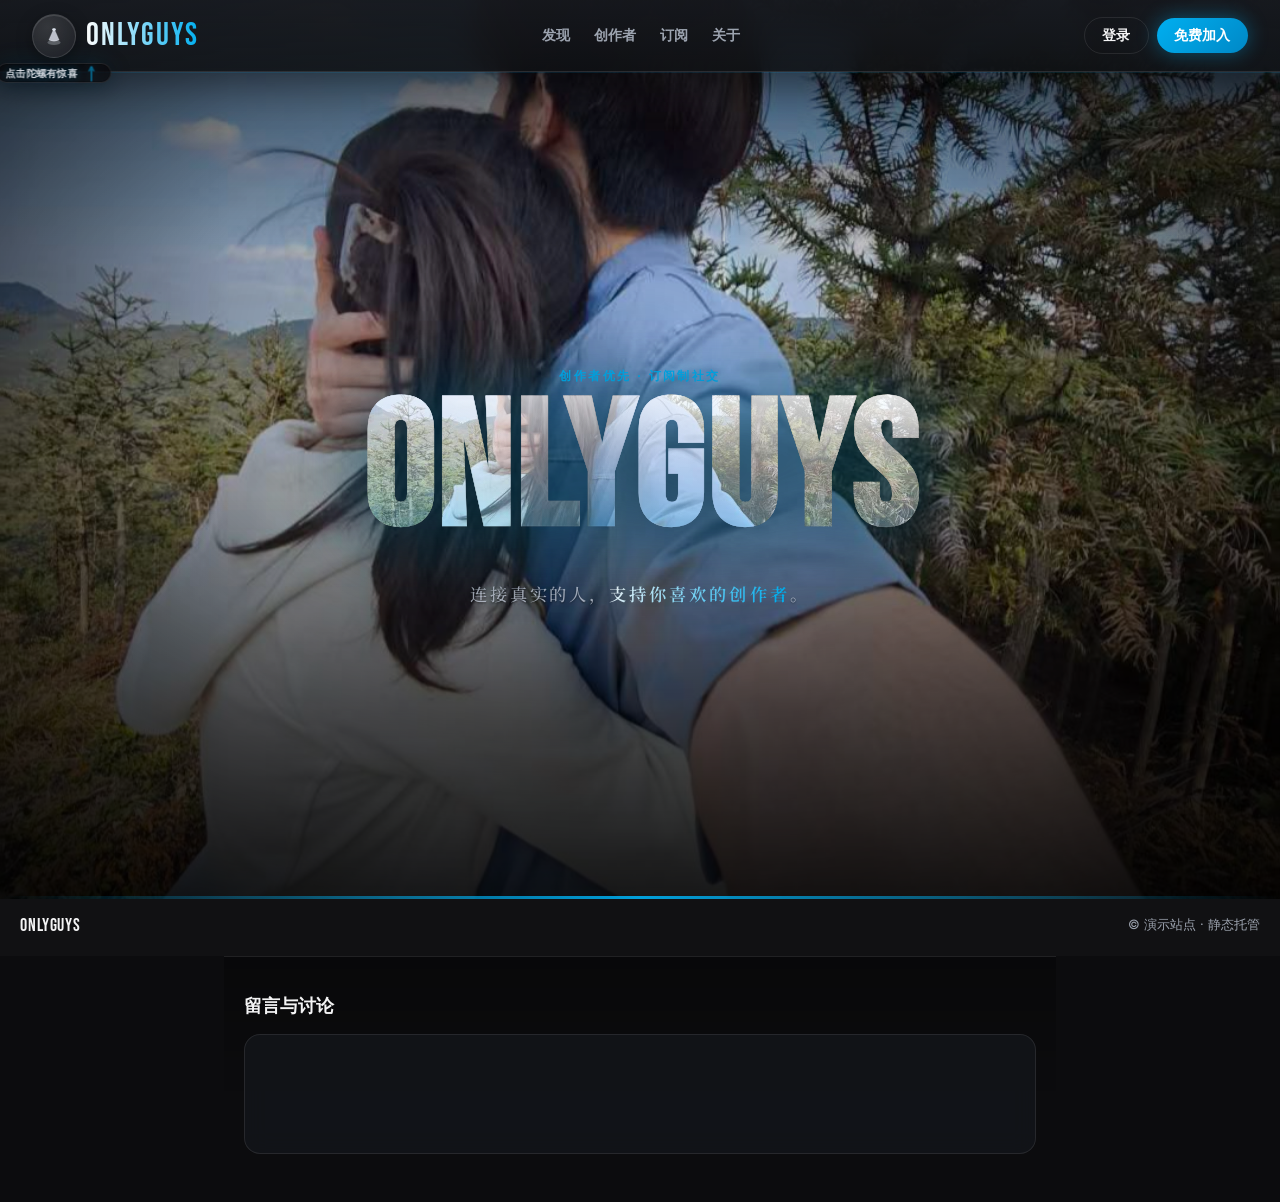
==== commit b1c4b9ac: "Update changelog and enhance about page functionality by implementing a fallback mechanism for loadi" ====
--- a/index.html
+++ b/index.html
@@ -276,6 +276,24 @@
 
     <script src="js/gallery-carousel.js" defer></script>
     <script src="js/app.js" defer></script>
+    <!-- 与 content/about.md 保持一致；file:// 双击打开或 fetch 失败时使用 -->
+    <script type="text/plain" id="about-md-fallback">
+---
+since: 2022-07-16T00:00:00+08:00
+timer_lead: 这是 cv 和 Qing 相识的第
+since_near: 2026-10-03T00:00:00+08:00
+timer_lead_near: 想靠近你的第
+timer_lead_near_wait: 这是想靠近你的第
+---
+
+本站由 **cv** 创作，记录和Qing的一切。
+
+把想对 Qing 说的话、日常碎片都写在这里
+
+你是我最想留住的巧合，也是我想认真写很久的那一章。
+
+不管日历翻到第几页，想对你说的话里永远有一句：**再让我靠近你一点点。**
+    </script>
     <script src="js/about-loader.js" defer></script>
     <!-- 必须在 giscus-loader 之前执行，以写入 window.ONLYGUYS_GISCUS -->
     <script src="giscus-config.js" defer></script>
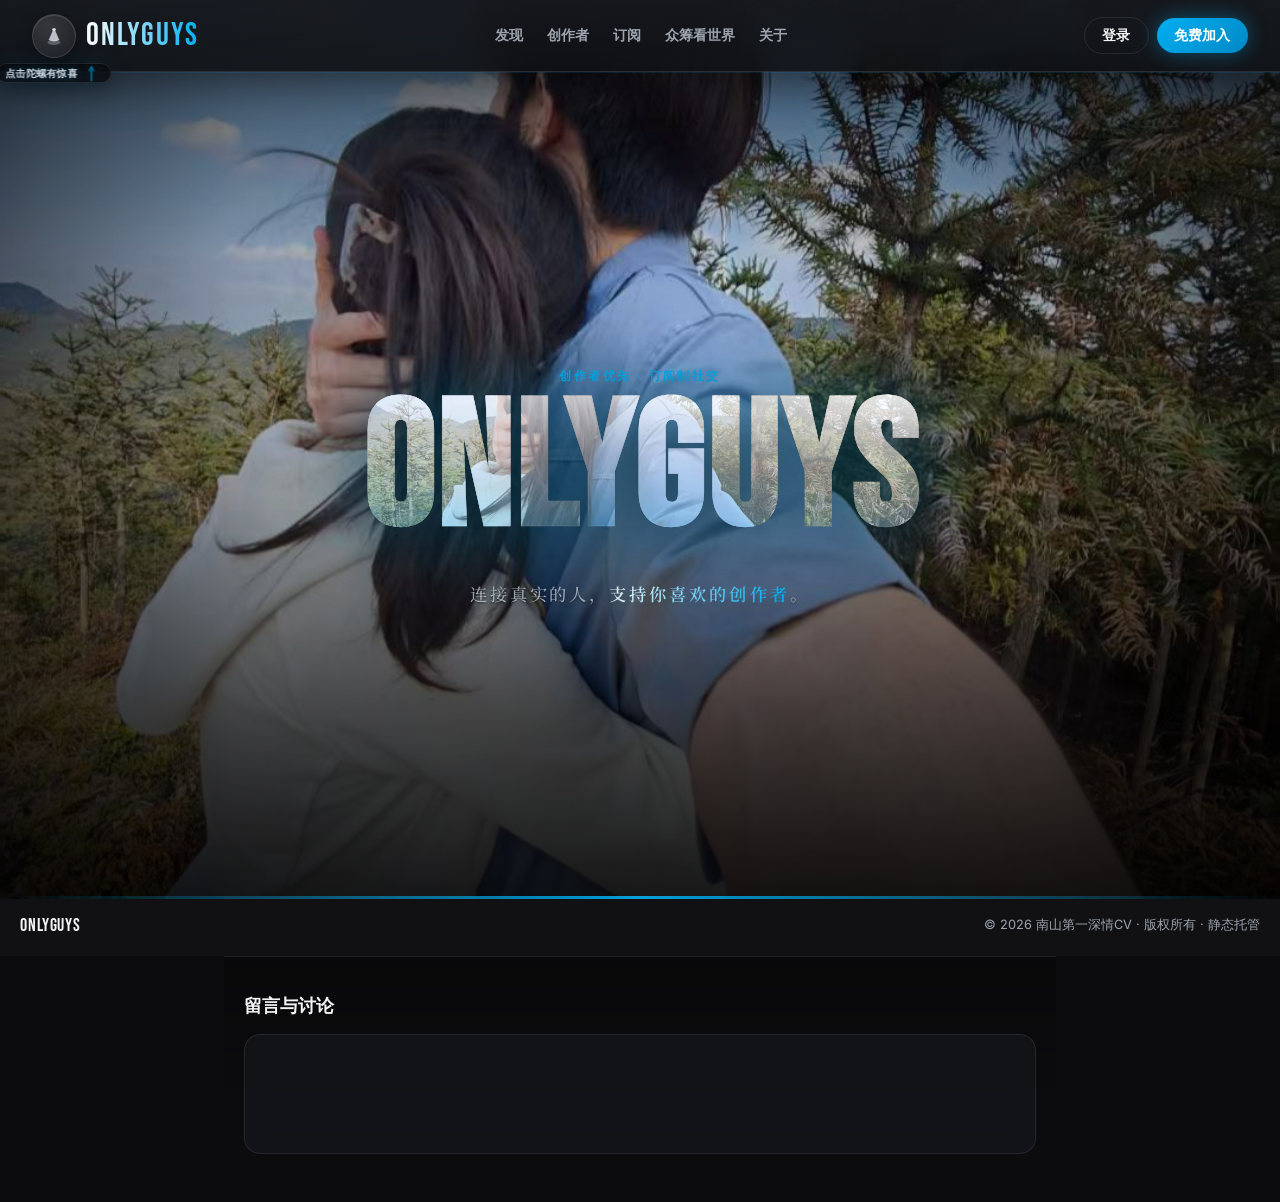
==== commit 868783a1: "Enhance user experience by adding a "众筹看世界" modal in `index.html` for displaying WeChat payment QR c" ====
--- a/index.html
+++ b/index.html
@@ -89,6 +89,7 @@
           <a href="#" class="nav-modal-trigger" data-open-modal="discover">发现</a>
           <a href="#" class="nav-modal-trigger" data-open-modal="creators">创作者</a>
           <a href="#">订阅</a>
+          <a href="#" class="nav-modal-trigger" data-open-modal="support">众筹看世界</a>
           <a href="#" class="nav-modal-trigger" data-open-modal="about">关于</a>
         </nav>
         <div class="top-actions">
@@ -105,6 +106,7 @@
           <a href="#" class="nav-modal-trigger" data-open-modal="discover">发现</a>
           <a href="#" class="nav-modal-trigger" data-open-modal="creators">创作者</a>
           <a href="#">订阅</a>
+          <a href="#" class="nav-modal-trigger" data-open-modal="support">众筹看世界</a>
           <a href="#" class="nav-modal-trigger" data-open-modal="about">关于</a>
           <button type="button" class="btn btn-ghost btn-block">登录</button>
           <button type="button" class="btn btn-primary btn-block">免费加入</button>
@@ -125,7 +127,7 @@
         <div class="footer-strip of-strip" aria-hidden="true"></div>
         <div class="footer-inner">
           <span class="footer-brand" id="footerBrand">OnlyGuys</span>
-          <span class="footer-meta">© 演示站点 · 静态托管</span>
+          <span class="footer-meta">© 2026 南山第一深情CV · 版权所有 · 静态托管</span>
         </div>
       </footer>
 
@@ -155,6 +157,40 @@
           </button>
           <p class="site-modal__eyebrow" id="discover-modal-title">发现</p>
           <p class="discover-modal__lead" id="discoverModalLead">发现当下的激情和Guy</p>
+        </div>
+      </div>
+    </div>
+
+    <!-- 弹出卡片：众筹看世界（收款码等资源见 assets/support/） -->
+    <div
+      class="site-modal"
+      id="modalSupport"
+      role="dialog"
+      aria-modal="true"
+      aria-labelledby="support-modal-title"
+      aria-hidden="true"
+      hidden
+    >
+      <button type="button" class="site-modal__backdrop" tabindex="-1" aria-label="关闭" data-close-modal></button>
+      <div class="site-modal__sheet">
+        <div class="site-modal__panel site-modal__panel--support">
+          <button type="button" class="site-modal__close" data-close-modal aria-label="关闭">
+            <span aria-hidden="true">&times;</span>
+          </button>
+          <p class="site-modal__eyebrow" id="support-modal-title">众筹看世界</p>
+          <p class="support-modal__lead">若你愿意支持我们继续记录与出发，可用微信扫码。</p>
+          <div class="support-modal__qr-wrap">
+            <img
+              class="support-modal__qr"
+              src="assets/support/wechat-pay.jpg"
+              width="280"
+              height="280"
+              alt="微信收款码，扫码赞助"
+              decoding="async"
+              loading="lazy"
+            />
+          </div>
+          <p class="support-modal__note">感谢你的每一份支持。</p>
         </div>
       </div>
     </div>
--- a/css/styles.css
+++ b/css/styles.css
@@ -823,6 +823,61 @@
   filter: drop-shadow(0 8px 24px rgba(0, 0, 0, 0.45));
 }
 
+/* —— 弹出层：众筹看世界（收款码 assets/support/） —— */
+.site-modal__panel--support {
+  text-align: center;
+  padding-top: 2rem;
+  max-width: min(22rem, 94vw);
+}
+
+.site-modal__panel--support::before {
+  content: "";
+  display: block;
+  position: absolute;
+  top: 0;
+  left: 1.25rem;
+  right: 1.25rem;
+  height: 3px;
+  border-radius: 0 0 4px 4px;
+  background: linear-gradient(90deg, transparent, var(--accent), transparent);
+  opacity: 0.9;
+}
+
+.support-modal__lead {
+  margin: 0 0 1.1rem;
+  font-size: 0.92rem;
+  line-height: 1.55;
+  color: var(--text-muted);
+  letter-spacing: 0.04em;
+}
+
+.support-modal__qr-wrap {
+  margin: 0 auto 1rem;
+  padding: 0.65rem;
+  max-width: min(17.5rem, 88vw);
+  border-radius: 16px;
+  background: rgba(255, 255, 255, 0.06);
+  border: 1px solid rgba(255, 255, 255, 0.1);
+  box-shadow: inset 0 1px 0 rgba(255, 255, 255, 0.05);
+}
+
+.support-modal__qr {
+  display: block;
+  width: 100%;
+  height: auto;
+  max-width: 280px;
+  margin: 0 auto;
+  border-radius: 10px;
+  vertical-align: middle;
+}
+
+.support-modal__note {
+  margin: 0;
+  font-size: 0.78rem;
+  letter-spacing: 0.06em;
+  color: rgba(255, 255, 255, 0.38);
+}
+
 /* —— 弹出层：创作者（双头像 + 中部文案） —— */
 .site-modal__panel--creators {
   max-width: min(42rem, 96vw);
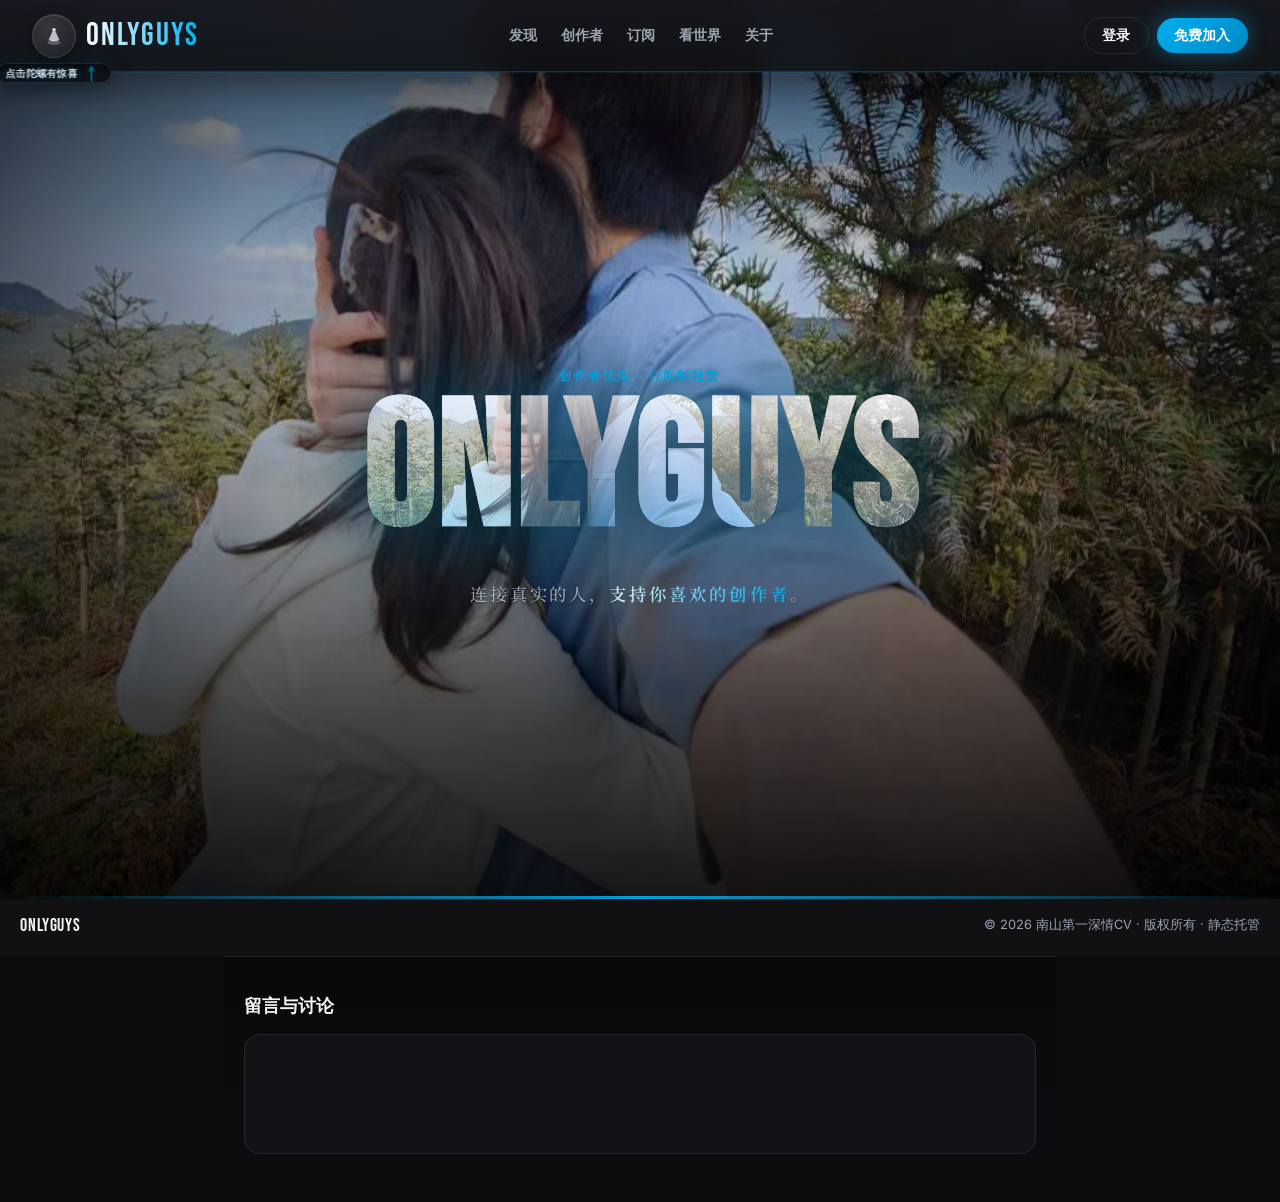
==== commit 66fea588: "Refactor "众筹看世界" to "看世界" across the application, updating modal content and styles for improved cla" ====
--- a/index.html
+++ b/index.html
@@ -8,7 +8,7 @@
     <link rel="preconnect" href="https://fonts.googleapis.com" />
     <link rel="preconnect" href="https://fonts.gstatic.com" crossorigin />
     <link
-      href="https://fonts.googleapis.com/css2?family=Bebas+Neue&family=Inter:wght@400;600;700&family=Noto+Serif+SC:wght@400;500;600&display=swap"
+      href="https://fonts.googleapis.com/css2?family=Bebas+Neue&family=Inter:wght@400;600;700&family=Noto+Serif+SC:wght@400;500;600;700&family=ZCOOL+XiaoWei&display=swap"
       rel="stylesheet"
     />
     <link rel="stylesheet" href="css/styles.css" />
@@ -89,7 +89,7 @@
           <a href="#" class="nav-modal-trigger" data-open-modal="discover">发现</a>
           <a href="#" class="nav-modal-trigger" data-open-modal="creators">创作者</a>
           <a href="#">订阅</a>
-          <a href="#" class="nav-modal-trigger" data-open-modal="support">众筹看世界</a>
+          <a href="#" class="nav-modal-trigger" data-open-modal="support">看世界</a>
           <a href="#" class="nav-modal-trigger" data-open-modal="about">关于</a>
         </nav>
         <div class="top-actions">
@@ -106,7 +106,7 @@
           <a href="#" class="nav-modal-trigger" data-open-modal="discover">发现</a>
           <a href="#" class="nav-modal-trigger" data-open-modal="creators">创作者</a>
           <a href="#">订阅</a>
-          <a href="#" class="nav-modal-trigger" data-open-modal="support">众筹看世界</a>
+          <a href="#" class="nav-modal-trigger" data-open-modal="support">看世界</a>
           <a href="#" class="nav-modal-trigger" data-open-modal="about">关于</a>
           <button type="button" class="btn btn-ghost btn-block">登录</button>
           <button type="button" class="btn btn-primary btn-block">免费加入</button>
@@ -161,7 +161,7 @@
       </div>
     </div>
 
-    <!-- 弹出卡片：众筹看世界（收款码等资源见 assets/support/） -->
+    <!-- 弹出卡片：看世界（收款码等资源见 assets/support/） -->
     <div
       class="site-modal"
       id="modalSupport"
@@ -177,7 +177,55 @@
           <button type="button" class="site-modal__close" data-close-modal aria-label="关闭">
             <span aria-hidden="true">&times;</span>
           </button>
-          <p class="site-modal__eyebrow" id="support-modal-title">众筹看世界</p>
+          <p class="site-modal__eyebrow" id="support-modal-title">看世界</p>
+          <p class="support-slogan" aria-label="标语">
+            <span class="support-slogan__line support-slogan__line--1">世界有你才很大，</span>
+            <span class="support-slogan__line support-slogan__line--2">我想我们得去码头整点薯条！</span>
+          </p>
+          <section class="support-travel" aria-labelledby="travelMapHeading">
+            <h3 class="support-travel__heading" id="travelMapHeading">看世界打卡</h3>
+            <div class="travel-map" id="travelMapRoot">
+              <div class="travel-map__viewport">
+                <div
+                  class="travel-map__layer travel-map__layer--china"
+                  id="travelMapChinaHost"
+                  role="img"
+                  aria-label="中国地图与已点亮城市"
+                ></div>
+                <div
+                  class="travel-map__layer travel-map__layer--world"
+                  id="travelMapWorldHost"
+                  hidden
+                  role="img"
+                  aria-label="球形地球与已点亮城市，可旋转与缩放视距"
+                ></div>
+              </div>
+              <p class="travel-map__hint" id="travelMapHint">滚轮缩放 · 拖拽平移 · 双击重置视图</p>
+              <p class="travel-map__legend" id="travelMapLegend"></p>
+              <div class="travel-map__toggle travel-map__toggle--lux" role="tablist" aria-label="地图范围">
+                <button
+                  type="button"
+                  class="travel-map__tab travel-map__tab--lux is-active"
+                  role="tab"
+                  aria-selected="true"
+                  data-map="china"
+                >
+                  <span class="travel-map__tab-title">中国</span>
+                  <span class="travel-map__tab-sub" aria-hidden="true">China</span>
+                </button>
+                <button
+                  type="button"
+                  class="travel-map__tab travel-map__tab--lux"
+                  role="tab"
+                  aria-selected="false"
+                  data-map="world"
+                >
+                  <span class="travel-map__tab-title">世界</span>
+                  <span class="travel-map__tab-sub" aria-hidden="true">Earth</span>
+                </button>
+              </div>
+            </div>
+          </section>
           <p class="support-modal__lead">若你愿意支持我们继续记录与出发，可用微信扫码。</p>
           <div class="support-modal__qr-wrap">
             <img
@@ -312,6 +360,7 @@
 
     <script src="js/gallery-carousel.js" defer></script>
     <script src="js/app.js" defer></script>
+    <script src="js/travel-map.js" defer></script>
     <!-- 与 content/about.md 保持一致；file:// 双击打开或 fetch 失败时使用 -->
     <script type="text/plain" id="about-md-fallback">
 ---
--- a/css/styles.css
+++ b/css/styles.css
@@ -823,11 +823,13 @@
   filter: drop-shadow(0 8px 24px rgba(0, 0, 0, 0.45));
 }
 
-/* —— 弹出层：众筹看世界（收款码 assets/support/） —— */
+/* —— 弹出层：看世界（收款码 assets/support/ + 旅行地图） —— */
 .site-modal__panel--support {
   text-align: center;
-  padding-top: 2rem;
-  max-width: min(22rem, 94vw);
+  padding: 2rem 2.35rem 1.85rem;
+  max-width: min(58rem, 98vw);
+  width: calc(100% - 0.5rem);
+  max-height: min(94vh, 920px);
 }
 
 .site-modal__panel--support::before {
@@ -854,7 +856,7 @@
 .support-modal__qr-wrap {
   margin: 0 auto 1rem;
   padding: 0.65rem;
-  max-width: min(17.5rem, 88vw);
+  max-width: min(20rem, 92vw);
   border-radius: 16px;
   background: rgba(255, 255, 255, 0.06);
   border: 1px solid rgba(255, 255, 255, 0.1);
@@ -876,6 +878,501 @@
   font-size: 0.78rem;
   letter-spacing: 0.06em;
   color: rgba(255, 255, 255, 0.38);
+}
+
+/* 众筹 · 标语：展示向中文（ZCOOL 小薇）+ 书宋混排，冷灰香槟调 */
+.support-slogan {
+  margin: 0 0 1.35rem;
+  padding: 0.5rem 0.75rem 0.65rem;
+  border-radius: 14px;
+  background: linear-gradient(165deg, rgba(255, 255, 255, 0.04) 0%, transparent 55%);
+  border: 1px solid rgba(255, 255, 255, 0.06);
+  box-shadow: inset 0 1px 0 rgba(255, 255, 255, 0.05);
+  line-height: 1.7;
+  text-wrap: balance;
+}
+
+.support-slogan__line {
+  display: block;
+}
+
+.support-slogan__line--1 {
+  font-family: "ZCOOL XiaoWei", "Noto Serif SC", "Source Han Serif SC", "Songti SC", serif;
+  font-size: clamp(1.12rem, 2.8vw, 1.38rem);
+  font-weight: 400;
+  letter-spacing: 0.18em;
+  background: linear-gradient(
+    125deg,
+    #f2f4f8 0%,
+    #c5cdd9 35%,
+    #9aa6b8 72%,
+    #d8dce4 100%
+  );
+  -webkit-background-clip: text;
+  background-clip: text;
+  color: transparent;
+  filter: drop-shadow(0 3px 24px rgba(0, 0, 0, 0.5));
+}
+
+.support-slogan__line--2 {
+  margin-top: 0.45rem;
+  font-family: "Noto Serif SC", "Source Han Serif SC", "Songti SC", Georgia, serif;
+  font-size: clamp(0.95rem, 2.35vw, 1.08rem);
+  font-weight: 600;
+  letter-spacing: 0.14em;
+  color: rgba(210, 218, 228, 0.88);
+  text-shadow:
+    0 1px 0 rgba(0, 0, 0, 0.45),
+    0 0 36px rgba(180, 195, 215, 0.12);
+}
+
+body.theme-girls .support-slogan__line--1 {
+  background: linear-gradient(
+    125deg,
+    #fff5f7 0%,
+    #e8c4cf 38%,
+    #b89aa5 72%,
+    #ecd8de 100%
+  );
+  -webkit-background-clip: text;
+  background-clip: text;
+  color: transparent;
+}
+
+body.theme-girls .support-slogan__line--2 {
+  color: rgba(236, 222, 226, 0.9);
+  text-shadow:
+    0 1px 0 rgba(0, 0, 0, 0.45),
+    0 0 32px rgba(255, 120, 140, 0.1);
+}
+
+/* 看世界打卡地图 */
+.support-travel {
+  margin: 0 0 1.35rem;
+  text-align: center;
+}
+
+.support-travel__heading {
+  margin: 0 0 0.65rem;
+  font-size: 0.7rem;
+  font-weight: 700;
+  letter-spacing: 0.35em;
+  text-transform: uppercase;
+  color: rgba(255, 255, 255, 0.42);
+}
+
+.travel-map__viewport {
+  position: relative;
+  width: 100%;
+  margin: 0 auto;
+  overflow: hidden;
+  border: 1px solid rgba(255, 255, 255, 0.1);
+  box-shadow:
+    inset 0 1px 0 rgba(255, 255, 255, 0.06),
+    0 12px 40px rgba(0, 0, 0, 0.35);
+  background: rgba(6, 8, 12, 0.65);
+  transition:
+    border-radius 0.45s cubic-bezier(0.22, 1, 0.36, 1),
+    box-shadow 0.35s ease,
+    max-width 0.35s ease;
+}
+
+.travel-map__viewport:not(.travel-map__viewport--globe) {
+  min-height: clamp(280px, 44vh, 400px);
+  max-height: min(400px, 52vw);
+  border-radius: 18px;
+}
+
+.travel-map__hint {
+  margin: 0.35rem 0 0.15rem;
+  font-size: 0.65rem;
+  font-weight: 500;
+  letter-spacing: 0.18em;
+  color: rgba(255, 255, 255, 0.32);
+}
+
+.travel-map__svg--pannable {
+  cursor: grab;
+  touch-action: none;
+  outline: none;
+}
+
+.travel-map__svg--pannable.is-dragging {
+  cursor: grabbing;
+}
+
+.travel-map__svg--pannable:focus-visible {
+  box-shadow: 0 0 0 2px var(--accent-soft);
+  border-radius: 4px;
+}
+
+.travel-map__label {
+  font-family: "Noto Serif SC", "Source Han Serif SC", "Songti SC", serif;
+  font-size: 11px;
+  font-weight: 700;
+  letter-spacing: 0.08em;
+  fill: #feffff;
+  paint-order: stroke fill;
+  /* 细深色描边防浅色陆块上发虚；主体仍为高亮字色 */
+  stroke: rgba(6, 10, 18, 0.55);
+  stroke-width: 2px;
+  pointer-events: none;
+  filter: drop-shadow(0 0 5px rgba(255, 255, 255, 0.95)) drop-shadow(0 0 14px var(--accent-glow))
+    drop-shadow(0 1px 2px rgba(0, 0, 0, 0.65));
+}
+
+/* 仅中国地图视图：城市名为粉色高亮（世界视图仍用上方默认亮色） */
+.travel-map__layer--china .travel-map__label {
+  fill: #ffd8ea;
+  stroke: rgba(48, 10, 28, 0.62);
+  filter: drop-shadow(0 0 6px rgba(255, 182, 210, 0.95)) drop-shadow(0 0 16px rgba(255, 77, 109, 0.5))
+    drop-shadow(0 1px 2px rgba(0, 0, 0, 0.55));
+}
+
+.travel-map__coast--island {
+  stroke-width: 1.45;
+  opacity: 0.95;
+}
+
+.travel-map__land--island {
+  stroke: rgba(255, 255, 255, 0.18);
+  stroke-width: 0.9;
+}
+
+.travel-map__land--tw {
+  stroke: rgba(255, 255, 255, 0.16);
+}
+
+.travel-map__viewport--globe {
+  width: min(100%, 420px);
+  max-width: 420px;
+  aspect-ratio: 1;
+  min-height: 0;
+  max-height: none;
+  margin-left: auto;
+  margin-right: auto;
+  border-radius: 50%;
+  border-color: rgba(255, 255, 255, 0.14);
+  box-shadow:
+    inset 0 0 40px rgba(0, 0, 0, 0.65),
+    inset 0 2px 0 rgba(255, 255, 255, 0.08),
+    0 0 0 1px rgba(0, 0, 0, 0.4),
+    0 24px 56px rgba(0, 0, 0, 0.5),
+    0 0 48px var(--accent-soft);
+}
+
+.travel-map__layer {
+  position: absolute;
+  inset: 0;
+  padding: 0.4rem 0.5rem 0.55rem;
+}
+
+.travel-map__layer--china {
+  background:
+    radial-gradient(ellipse 85% 70% at 50% 45%, rgba(0, 175, 240, 0.07), transparent 62%),
+    linear-gradient(180deg, rgba(16, 18, 24, 0.55) 0%, rgba(8, 9, 12, 0.92) 100%);
+}
+
+body.theme-girls .travel-map__layer--china {
+  background:
+    radial-gradient(ellipse 85% 70% at 50% 45%, rgba(255, 77, 109, 0.08), transparent 62%),
+    linear-gradient(180deg, rgba(16, 18, 24, 0.55) 0%, rgba(8, 9, 12, 0.92) 100%);
+}
+
+.travel-map__layer--world {
+  background:
+    radial-gradient(ellipse 90% 80% at 42% 38%, var(--accent-soft), transparent 58%),
+    linear-gradient(165deg, rgba(22, 24, 32, 0.9) 0%, rgba(10, 11, 14, 0.96) 100%);
+}
+
+.travel-map__svg-inner {
+  display: block;
+  width: 100%;
+  height: 100%;
+}
+
+.travel-map__coast-glow {
+  stroke: var(--accent);
+  stroke-width: 5;
+  stroke-linejoin: round;
+  stroke-linecap: round;
+  opacity: 0.22;
+  vector-effect: non-scaling-stroke;
+  filter: blur(2.5px);
+}
+
+body.theme-girls .travel-map__coast-glow {
+  opacity: 0.26;
+}
+
+.travel-map__coast-glow--world {
+  stroke-width: 4;
+  opacity: 0.18;
+  filter: blur(2px);
+}
+
+.travel-map__land {
+  stroke: rgba(255, 255, 255, 0.22);
+  stroke-width: 1.15;
+  stroke-linejoin: round;
+  vector-effect: non-scaling-stroke;
+}
+
+.travel-map__coast {
+  stroke: rgba(200, 220, 238, 0.75);
+  stroke-width: 2.1;
+  stroke-linejoin: round;
+  stroke-linecap: round;
+  vector-effect: non-scaling-stroke;
+  filter: drop-shadow(0 0 10px rgba(0, 175, 240, 0.35));
+}
+
+body.theme-girls .travel-map__coast {
+  stroke: rgba(255, 205, 215, 0.82);
+  filter: drop-shadow(0 0 10px rgba(255, 77, 109, 0.35));
+}
+
+.travel-map__land--world {
+  fill: rgba(210, 225, 240, 0.14);
+  stroke: rgba(255, 255, 255, 0.28);
+  stroke-width: 1.05;
+}
+
+.travel-map__coast--world {
+  stroke: rgba(230, 242, 255, 0.88);
+  stroke-width: 1.85;
+  filter: drop-shadow(0 0 12px rgba(120, 190, 255, 0.45));
+}
+
+body.theme-girls .travel-map__coast--world {
+  stroke: rgba(255, 228, 234, 0.9);
+  filter: drop-shadow(0 0 12px rgba(255, 120, 140, 0.4));
+}
+
+.travel-map__graticule line {
+  stroke: rgba(255, 255, 255, 0.06);
+  stroke-width: 0.5;
+  vector-effect: non-scaling-stroke;
+}
+
+.travel-map__graticule--world line {
+  stroke: rgba(160, 195, 230, 0.1);
+  stroke-width: 0.55;
+}
+
+/* 球形地球：正射投影下的经纬网 path */
+.travel-map__graticule-globe .travel-map__graticule-line {
+  fill: none;
+  stroke: rgba(160, 195, 230, 0.11);
+  stroke-width: 0.55;
+  vector-effect: non-scaling-stroke;
+}
+
+body.theme-girls .travel-map__graticule-globe .travel-map__graticule-line {
+  stroke: rgba(255, 200, 215, 0.12);
+}
+
+.travel-map__globe-limb {
+  stroke: rgba(255, 255, 255, 0.22);
+  stroke-width: 1.25;
+  vector-effect: non-scaling-stroke;
+  filter: drop-shadow(0 0 14px rgba(100, 160, 220, 0.25));
+  pointer-events: none;
+}
+
+body.theme-girls .travel-map__globe-limb {
+  stroke: rgba(255, 200, 210, 0.28);
+  filter: drop-shadow(0 0 14px rgba(255, 100, 130, 0.22));
+}
+
+.travel-map__halo {
+  fill: var(--accent);
+  opacity: 0.22;
+  transform-box: fill-box;
+  transform-origin: center;
+  animation: travel-pulse-halo 2.8s ease-in-out infinite;
+}
+
+.travel-map__core {
+  fill: var(--accent);
+  filter: drop-shadow(0 0 10px var(--accent-glow));
+  animation: travel-pulse-core 2.8s ease-in-out infinite;
+}
+
+.travel-map__ring {
+  stroke: var(--accent);
+  stroke-width: 1.2;
+  opacity: 0.55;
+  animation: travel-pulse-ring 2.8s ease-in-out infinite;
+}
+
+@keyframes travel-pulse-halo {
+  0%,
+  100% {
+    transform: scale(0.92);
+    opacity: 0.18;
+  }
+  50% {
+    transform: scale(1.08);
+    opacity: 0.32;
+  }
+}
+
+@keyframes travel-pulse-core {
+  0%,
+  100% {
+    opacity: 0.95;
+  }
+  50% {
+    opacity: 1;
+  }
+}
+
+@keyframes travel-pulse-ring {
+  0%,
+  100% {
+    opacity: 0.4;
+    transform: scale(1);
+  }
+  50% {
+    opacity: 0.85;
+    transform: scale(1.35);
+  }
+}
+
+.travel-map__ring {
+  transform-box: fill-box;
+  transform-origin: center;
+}
+
+.travel-map__legend {
+  margin: 0.55rem 0 0.65rem;
+  font-size: 0.72rem;
+  line-height: 1.5;
+  letter-spacing: 0.06em;
+  color: var(--text-muted);
+  padding: 0 0.25rem;
+  min-height: 1.5em;
+}
+
+.travel-map__legend[hidden] {
+  display: none;
+}
+
+/* 深色双栏切换 · 高级感 */
+.travel-map__toggle--lux {
+  display: inline-grid;
+  grid-template-columns: 1fr 1fr;
+  gap: 0;
+  min-width: min(100%, 320px);
+  max-width: 400px;
+  margin: 0 auto;
+  padding: 5px;
+  border-radius: 12px;
+  background: linear-gradient(180deg, #0e1016 0%, #060709 100%);
+  border: 1px solid rgba(255, 255, 255, 0.08);
+  box-shadow:
+    inset 0 1px 0 rgba(255, 255, 255, 0.05),
+    inset 0 -1px 0 rgba(0, 0, 0, 0.35),
+    0 10px 36px rgba(0, 0, 0, 0.45);
+}
+
+.travel-map__tab--lux {
+  position: relative;
+  margin: 0;
+  padding: 0.62rem 1.1rem 0.52rem;
+  border: none;
+  border-radius: 9px;
+  font-family: "Inter", system-ui, sans-serif;
+  color: rgba(255, 255, 255, 0.38);
+  background: rgba(255, 255, 255, 0.02);
+  cursor: pointer;
+  transition:
+    color 0.22s ease,
+    background 0.22s ease,
+    box-shadow 0.22s ease;
+}
+
+.travel-map__tab--lux + .travel-map__tab--lux::before {
+  content: "";
+  position: absolute;
+  left: 0;
+  top: 18%;
+  bottom: 18%;
+  width: 1px;
+  background: linear-gradient(
+    180deg,
+    transparent,
+    rgba(255, 255, 255, 0.1) 30%,
+    rgba(255, 255, 255, 0.1) 70%,
+    transparent
+  );
+  pointer-events: none;
+}
+
+.travel-map__tab-title {
+  display: block;
+  font-size: 0.82rem;
+  font-weight: 600;
+  letter-spacing: 0.28em;
+  text-indent: 0.28em;
+}
+
+.travel-map__tab-sub {
+  display: block;
+  margin-top: 0.2rem;
+  font-size: 0.58rem;
+  font-weight: 500;
+  letter-spacing: 0.42em;
+  text-indent: 0.42em;
+  text-transform: uppercase;
+  color: rgba(255, 255, 255, 0.22);
+}
+
+.travel-map__tab--lux:hover {
+  color: rgba(255, 255, 255, 0.72);
+}
+
+.travel-map__tab--lux:hover .travel-map__tab-sub {
+  color: rgba(255, 255, 255, 0.32);
+}
+
+.travel-map__tab--lux.is-active {
+  color: rgba(248, 250, 252, 0.96);
+  background: linear-gradient(165deg, rgba(38, 42, 52, 0.95) 0%, rgba(18, 20, 26, 0.98) 100%);
+  box-shadow:
+    inset 0 1px 0 rgba(255, 255, 255, 0.1),
+    inset 0 -1px 0 rgba(0, 0, 0, 0.25),
+    0 0 0 1px rgba(0, 175, 240, 0.28),
+    0 4px 20px rgba(0, 0, 0, 0.35);
+}
+
+.travel-map__tab--lux.is-active .travel-map__tab-sub {
+  color: rgba(0, 175, 240, 0.55);
+}
+
+body.theme-girls .travel-map__tab--lux.is-active {
+  box-shadow:
+    inset 0 1px 0 rgba(255, 255, 255, 0.1),
+    inset 0 -1px 0 rgba(0, 0, 0, 0.25),
+    0 0 0 1px rgba(255, 120, 140, 0.35),
+    0 4px 20px rgba(0, 0, 0, 0.35);
+}
+
+body.theme-girls .travel-map__tab--lux.is-active .travel-map__tab-sub {
+  color: rgba(255, 160, 175, 0.65);
+}
+
+@media (prefers-reduced-motion: reduce) {
+  .travel-map__halo,
+  .travel-map__core,
+  .travel-map__ring {
+    animation: none;
+  }
+
+  .travel-map__halo {
+    opacity: 0.25;
+  }
 }
 
 /* —— 弹出层：创作者（双头像 + 中部文案） —— */
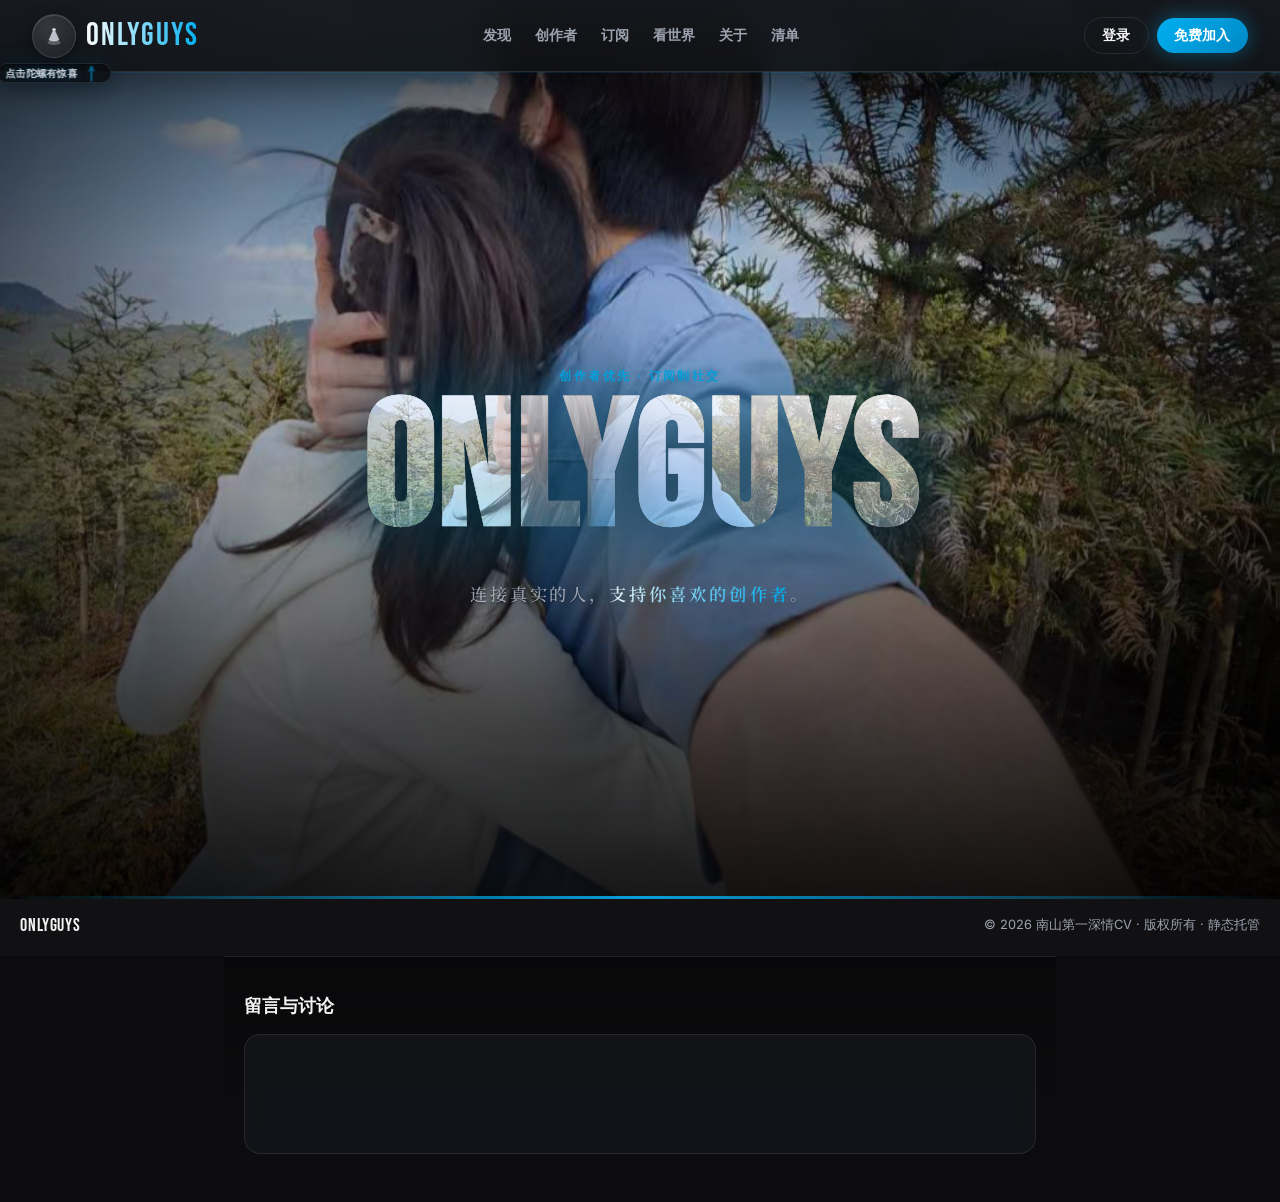
==== commit 125d40ee: "Enhance the application by introducing a dedicated "年度清单" page (`todo.html`) with a night mode desig" ====
--- a/index.html
+++ b/index.html
@@ -91,6 +91,7 @@
           <a href="#">订阅</a>
           <a href="#" class="nav-modal-trigger" data-open-modal="support">看世界</a>
           <a href="#" class="nav-modal-trigger" data-open-modal="about">关于</a>
+          <a href="todo.html">清单</a>
         </nav>
         <div class="top-actions">
           <button type="button" class="btn btn-ghost">登录</button>
@@ -108,6 +109,7 @@
           <a href="#">订阅</a>
           <a href="#" class="nav-modal-trigger" data-open-modal="support">看世界</a>
           <a href="#" class="nav-modal-trigger" data-open-modal="about">关于</a>
+          <a href="todo.html">清单</a>
           <button type="button" class="btn btn-ghost btn-block">登录</button>
           <button type="button" class="btn btn-primary btn-block">免费加入</button>
         </nav>
--- a/css/styles.css
+++ b/css/styles.css
@@ -2062,6 +2062,470 @@
   }
 }
 
+/* —— 年度清单页 todo.html：夜间主题 · 玻璃面板 · 极简线格 —— */
+.todo-page__shell {
+  position: relative;
+  z-index: 1;
+  min-height: 100dvh;
+  display: flex;
+  flex-direction: column;
+}
+
+.todo-page__top .todo-page__nav-current {
+  font-size: 0.78rem;
+  font-weight: 600;
+  letter-spacing: 0.12em;
+  color: rgba(255, 255, 255, 0.38);
+  padding: 0.35rem 0.5rem;
+}
+
+.todo-page__main {
+  flex: 1;
+  padding: clamp(1.1rem, 4vw, 2rem) clamp(0.85rem, 3vw, 1.5rem) 2.75rem;
+  max-width: 36rem;
+  margin: 0 auto;
+  width: 100%;
+}
+
+.todo-page__intro {
+  margin-bottom: 1rem;
+}
+
+.todo-page__eyebrow {
+  margin: 0 0 0.35rem;
+  font-family: "Inter", system-ui, sans-serif;
+  font-size: 0.65rem;
+  font-weight: 600;
+  letter-spacing: 0.42em;
+  text-transform: uppercase;
+  color: rgba(255, 255, 255, 0.32);
+}
+
+.todo-page__title {
+  margin: 0 0 0.5rem;
+  font-family: "Noto Serif SC", "Source Han Serif SC", serif;
+  font-size: clamp(1.5rem, 4.2vw, 1.85rem);
+  font-weight: 600;
+  letter-spacing: 0.14em;
+  color: rgba(255, 255, 255, 0.94);
+  line-height: 1.25;
+}
+
+.todo-page__tagline {
+  margin: 0 0 0.85rem;
+  font-size: 0.78rem;
+  line-height: 1.6;
+  color: rgba(255, 255, 255, 0.42);
+  font-weight: 400;
+}
+
+.todo-page__code {
+  font-family: ui-monospace, "Cascadia Mono", "Consolas", monospace;
+  font-size: 0.82em;
+  padding: 0.12em 0.35em;
+  border-radius: 4px;
+  background: rgba(0, 0, 0, 0.35);
+  border: 1px solid var(--border);
+  color: rgba(255, 255, 255, 0.72);
+}
+
+.todo-page__source-bar {
+  display: flex;
+  flex-wrap: wrap;
+  align-items: center;
+  justify-content: space-between;
+  gap: 0.65rem;
+  padding: 0.65rem 0.85rem;
+  border-radius: 12px;
+  border: 1px solid var(--border);
+  background: rgba(12, 14, 18, 0.55);
+  backdrop-filter: blur(10px);
+}
+
+.todo-page__source-status {
+  margin: 0;
+  flex: 1;
+  min-width: 12rem;
+  font-size: 0.72rem;
+  line-height: 1.5;
+  color: rgba(255, 255, 255, 0.48);
+}
+
+.todo-page__source-status--warn {
+  color: rgba(255, 200, 160, 0.75);
+}
+
+.btn--todo-sync {
+  font-size: 0.72rem;
+  padding: 0.42rem 0.85rem;
+  flex-shrink: 0;
+}
+
+.todo-page__help {
+  margin: 0 0 1.25rem;
+  border-radius: 12px;
+  border: 1px solid var(--border);
+  background: rgba(14, 16, 22, 0.5);
+  backdrop-filter: blur(8px);
+  font-size: 0.76rem;
+  color: rgba(255, 255, 255, 0.5);
+}
+
+.todo-page__help summary {
+  cursor: pointer;
+  padding: 0.7rem 1rem;
+  font-weight: 600;
+  letter-spacing: 0.06em;
+  color: rgba(255, 255, 255, 0.55);
+  list-style: none;
+}
+
+.todo-page__help summary::-webkit-details-marker {
+  display: none;
+}
+
+.todo-page__help[open] summary {
+  border-bottom: 1px solid var(--border);
+}
+
+.todo-page__help-body {
+  padding: 0.75rem 1rem 1rem;
+}
+
+.todo-page__help ol {
+  margin: 0;
+  padding-left: 1.15rem;
+  line-height: 1.68;
+}
+
+.todo-page__help li {
+  margin-bottom: 0.35rem;
+}
+
+.todo-page__inline-link {
+  color: var(--accent);
+  text-decoration: none;
+  border-bottom: 1px solid rgba(0, 175, 240, 0.35);
+}
+
+body.theme-girls .todo-page__inline-link {
+  border-bottom-color: rgba(255, 77, 109, 0.35);
+}
+
+.todo-page__inline-link:hover {
+  color: var(--text);
+  border-bottom-color: var(--accent);
+}
+
+.todo-page__footer .footer-brand {
+  text-decoration: none;
+  color: inherit;
+}
+
+.todo-page__footer .footer-meta a {
+  color: var(--accent);
+  text-decoration: none;
+}
+
+.todo-notebook {
+  position: relative;
+  display: flex;
+  max-width: 100%;
+  margin: 0 auto;
+  border-radius: 16px;
+  border: 1px solid var(--border);
+  background: var(--bg-panel);
+  backdrop-filter: blur(14px) saturate(1.15);
+  box-shadow:
+    0 1px 0 rgba(255, 255, 255, 0.05) inset,
+    0 24px 48px rgba(0, 0, 0, 0.35);
+  overflow: hidden;
+}
+
+.todo-notebook__accent {
+  flex-shrink: 0;
+  width: 4px;
+  align-self: stretch;
+  background: linear-gradient(180deg, var(--accent) 0%, var(--accent-deep) 55%, rgba(0, 0, 0, 0.15) 100%);
+  opacity: 0.85;
+}
+
+body.theme-girls .todo-notebook__accent {
+  opacity: 0.9;
+}
+
+.todo-notebook__inner {
+  flex: 1;
+  min-width: 0;
+  padding: 1.15rem 1.05rem 1.35rem 1rem;
+  background-image: repeating-linear-gradient(
+    transparent 0,
+    transparent 27px,
+    rgba(255, 255, 255, 0.045) 27px,
+    rgba(255, 255, 255, 0.045) 28px
+  );
+}
+
+.todo-notebook__toolbar {
+  display: flex;
+  flex-wrap: wrap;
+  align-items: flex-end;
+  gap: 0.65rem 0.75rem;
+  margin-bottom: 0.75rem;
+}
+
+.todo-notebook__field {
+  display: flex;
+  flex-direction: column;
+  gap: 0.28rem;
+}
+
+.todo-notebook__label {
+  font-family: "Inter", system-ui, sans-serif;
+  font-size: 0.6rem;
+  font-weight: 600;
+  letter-spacing: 0.22em;
+  text-transform: uppercase;
+  color: rgba(255, 255, 255, 0.35);
+}
+
+.todo-notebook__select,
+.todo-notebook__input {
+  font-family: "Inter", system-ui, sans-serif;
+  font-size: 0.8rem;
+  padding: 0.42rem 0.6rem;
+  border: 1px solid var(--border);
+  border-radius: 8px;
+  background: rgba(0, 0, 0, 0.28);
+  color: var(--text);
+}
+
+.todo-notebook__select:focus,
+.todo-notebook__input:focus {
+  outline: none;
+  border-color: rgba(0, 175, 240, 0.45);
+  box-shadow: 0 0 0 2px var(--accent-soft);
+}
+
+body.theme-girls .todo-notebook__select:focus,
+body.theme-girls .todo-notebook__input:focus {
+  border-color: rgba(255, 77, 109, 0.45);
+}
+
+.todo-notebook__input--year {
+  width: 4.75rem;
+}
+
+.todo-notebook__year-add {
+  display: flex;
+  flex-wrap: wrap;
+  align-items: center;
+  gap: 0.45rem;
+}
+
+.btn--notebook {
+  font-size: 0.72rem;
+  padding: 0.4rem 0.7rem;
+  border-radius: 8px;
+  color: rgba(255, 255, 255, 0.82);
+  border-color: var(--border);
+  background: rgba(255, 255, 255, 0.04);
+}
+
+.btn--notebook:hover {
+  background: rgba(255, 255, 255, 0.08);
+  border-color: rgba(255, 255, 255, 0.12);
+}
+
+.btn--danger-soft {
+  color: rgba(255, 160, 170, 0.92);
+  border-color: rgba(255, 77, 109, 0.22);
+}
+
+.btn--danger-soft:hover {
+  background: rgba(255, 77, 109, 0.08);
+}
+
+.btn--notebook-add {
+  width: 100%;
+  margin-top: 0.4rem;
+  font-size: 0.78rem;
+  font-weight: 600;
+  letter-spacing: 0.12em;
+  padding: 0.58rem 1rem;
+  border-radius: 10px;
+}
+
+/* 清单内主按钮：深色底，避免默认青蓝渐变显「土」 */
+.todo-notebook .btn-primary.btn--notebook-add {
+  background: rgba(0, 0, 0, 0.45);
+  color: rgba(255, 255, 255, 0.9);
+  border: 1px solid rgba(255, 255, 255, 0.12);
+  box-shadow: inset 0 1px 0 rgba(255, 255, 255, 0.06);
+}
+
+.todo-notebook .btn-primary.btn--notebook-add:hover {
+  background: rgba(255, 255, 255, 0.08);
+  border-color: rgba(255, 255, 255, 0.2);
+  box-shadow:
+    inset 0 1px 0 rgba(255, 255, 255, 0.08),
+    0 8px 24px rgba(0, 0, 0, 0.35);
+}
+
+.todo-notebook .btn-primary.btn--notebook-add:active {
+  background: rgba(0, 0, 0, 0.55);
+}
+
+body.theme-girls .todo-notebook .btn-primary.btn--notebook-add {
+  border-color: rgba(255, 255, 255, 0.1);
+}
+
+body.theme-girls .todo-notebook .btn-primary.btn--notebook-add:hover {
+  border-color: rgba(255, 200, 210, 0.22);
+  box-shadow:
+    inset 0 1px 0 rgba(255, 255, 255, 0.06),
+    0 8px 24px rgba(0, 0, 0, 0.35);
+}
+
+.todo-notebook__stats {
+  margin: 0 0 0.55rem;
+  font-size: 0.7rem;
+  letter-spacing: 0.04em;
+  color: rgba(255, 255, 255, 0.38);
+}
+
+.todo-notebook__empty {
+  margin: 0 0 0.7rem;
+  font-size: 0.76rem;
+  line-height: 1.55;
+  color: rgba(255, 255, 255, 0.32);
+}
+
+.todo-notebook__list {
+  list-style: none;
+  margin: 0;
+  padding: 0;
+}
+
+.todo-notebook__row {
+  display: grid;
+  grid-template-columns: auto 1fr auto;
+  gap: 0.45rem 0.55rem;
+  align-items: center;
+  min-height: 32px;
+  padding: 0.28rem 0;
+  border-bottom: 1px solid rgba(255, 255, 255, 0.06);
+}
+
+.todo-notebook__check {
+  width: 1.05rem;
+  height: 1.05rem;
+  accent-color: var(--accent);
+  cursor: pointer;
+}
+
+.todo-notebook__text {
+  font-family: "Noto Serif SC", "Source Han Serif SC", serif;
+  font-size: 0.875rem;
+  line-height: 1.5;
+  letter-spacing: 0.02em;
+  border: none;
+  background: transparent;
+  color: rgba(255, 255, 255, 0.9);
+  padding: 0.12rem 0;
+  width: 100%;
+  outline: none;
+}
+
+.todo-notebook__text::placeholder {
+  color: rgba(255, 255, 255, 0.22);
+}
+
+.todo-notebook__row.is-done .todo-notebook__text {
+  color: rgba(255, 255, 255, 0.38);
+  text-decoration: line-through;
+  text-decoration-thickness: 1px;
+  text-underline-offset: 3px;
+}
+
+.todo-notebook__del {
+  border: none;
+  background: transparent;
+  color: rgba(255, 255, 255, 0.22);
+  font-size: 1.2rem;
+  line-height: 1;
+  width: 1.75rem;
+  height: 1.75rem;
+  padding: 0;
+  cursor: pointer;
+  border-radius: 6px;
+}
+
+.todo-notebook__del:hover {
+  color: rgba(255, 160, 170, 0.95);
+  background: rgba(255, 255, 255, 0.05);
+}
+
+.todo-notebook__actions {
+  margin-top: 0.85rem;
+}
+
+.todo-notebook__sync {
+  margin-top: 1.25rem;
+  padding: 0.9rem 0.75rem 1rem;
+  border-radius: 12px;
+  border: 1px dashed rgba(255, 255, 255, 0.1);
+  background: rgba(0, 0, 0, 0.2);
+}
+
+.todo-notebook__sync-title {
+  margin: 0 0 0.4rem;
+  font-size: 0.6rem;
+  font-weight: 700;
+  letter-spacing: 0.24em;
+  text-transform: uppercase;
+  color: rgba(255, 255, 255, 0.35);
+}
+
+.todo-notebook__sync-hint {
+  margin: 0 0 0.7rem;
+  font-size: 0.72rem;
+  line-height: 1.6;
+  color: rgba(255, 255, 255, 0.38);
+}
+
+.todo-notebook__sync-btns {
+  display: flex;
+  flex-wrap: wrap;
+  gap: 0.5rem;
+}
+
+.todo-notebook__import-label {
+  cursor: pointer;
+  position: relative;
+  overflow: hidden;
+  margin: 0;
+}
+
+.todo-notebook__import-input {
+  position: absolute;
+  inset: 0;
+  opacity: 0;
+  cursor: pointer;
+  font-size: 0;
+}
+
+@media (max-width: 520px) {
+  .todo-notebook {
+    flex-direction: column;
+  }
+
+  .todo-notebook__accent {
+    width: 100%;
+    height: 3px;
+  }
+}
+
 @media (prefers-reduced-motion: reduce) {
   .spin-switch__disc {
     animation-duration: 0.001ms !important;
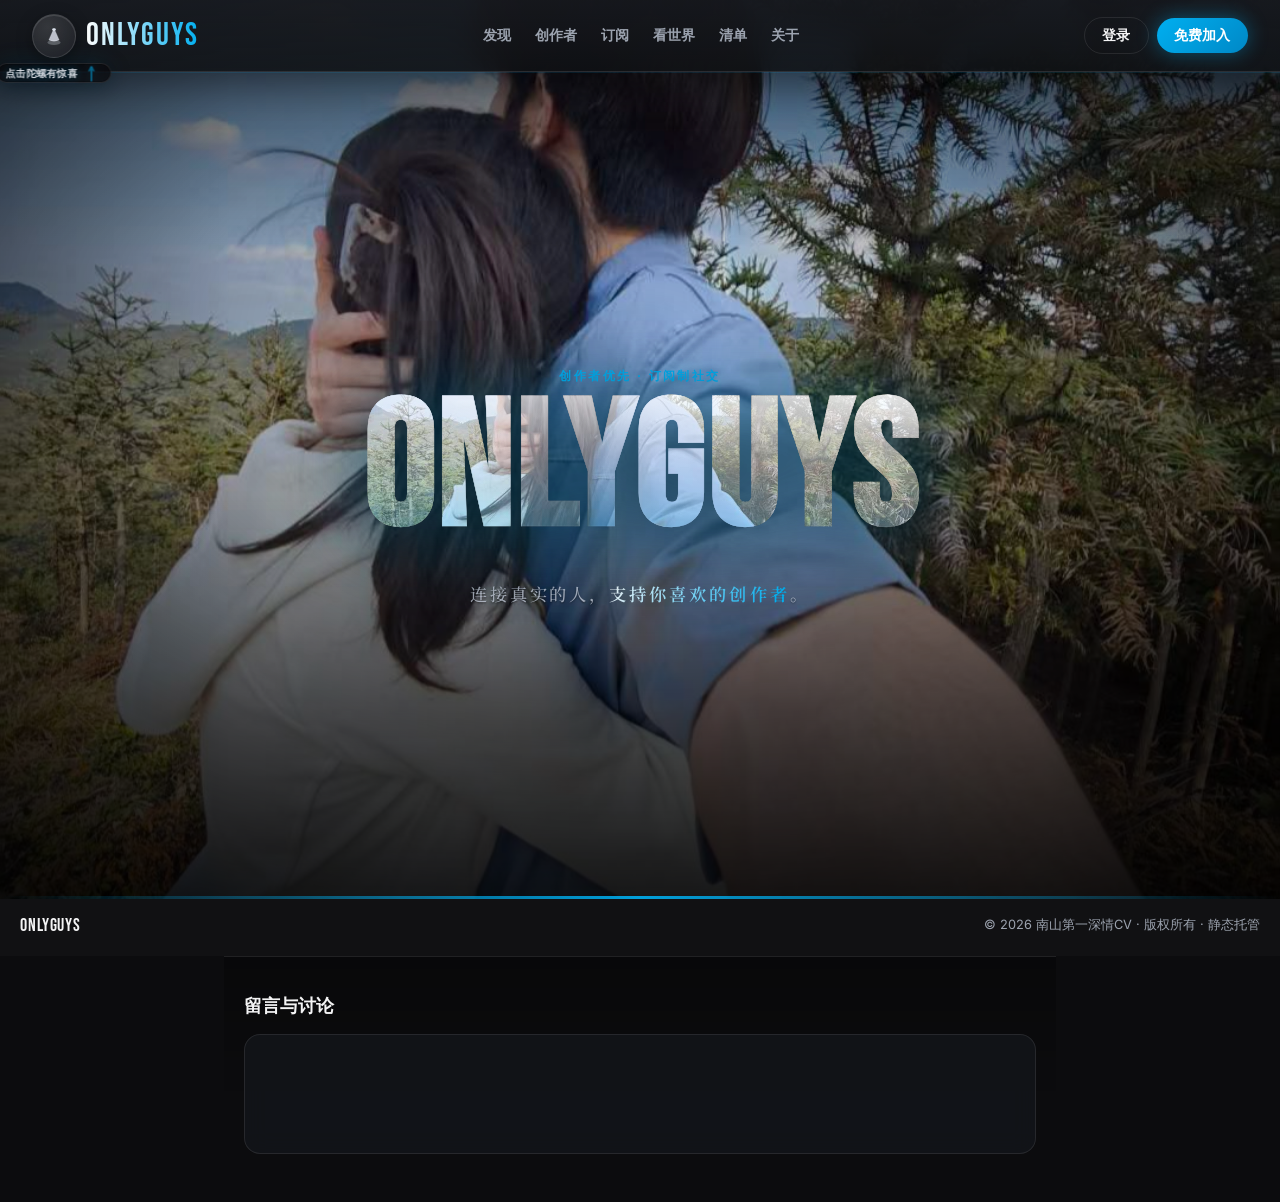
==== commit dc0ba6f6: "Refactor "年度清单" functionality by integrating it into the homepage as a modal (`#modalTodo`), elimina" ====
--- a/index.html
+++ b/index.html
@@ -90,8 +90,8 @@
           <a href="#" class="nav-modal-trigger" data-open-modal="creators">创作者</a>
           <a href="#">订阅</a>
           <a href="#" class="nav-modal-trigger" data-open-modal="support">看世界</a>
+          <a href="#" class="nav-modal-trigger" data-open-modal="todo">清单</a>
           <a href="#" class="nav-modal-trigger" data-open-modal="about">关于</a>
-          <a href="todo.html">清单</a>
         </nav>
         <div class="top-actions">
           <button type="button" class="btn btn-ghost">登录</button>
@@ -108,8 +108,8 @@
           <a href="#" class="nav-modal-trigger" data-open-modal="creators">创作者</a>
           <a href="#">订阅</a>
           <a href="#" class="nav-modal-trigger" data-open-modal="support">看世界</a>
+          <a href="#" class="nav-modal-trigger" data-open-modal="todo">清单</a>
           <a href="#" class="nav-modal-trigger" data-open-modal="about">关于</a>
-          <a href="todo.html">清单</a>
           <button type="button" class="btn btn-ghost btn-block">登录</button>
           <button type="button" class="btn btn-primary btn-block">免费加入</button>
         </nav>
@@ -330,6 +330,111 @@
       </div>
     </div>
 
+    <!-- 弹出卡片：年度清单（同页打开，无整页跳转） -->
+    <div
+      class="site-modal"
+      id="modalTodo"
+      role="dialog"
+      aria-modal="true"
+      aria-labelledby="todo-modal-title"
+      aria-hidden="true"
+      hidden
+    >
+      <button type="button" class="site-modal__backdrop" tabindex="-1" aria-label="关闭" data-close-modal></button>
+      <div class="site-modal__sheet">
+        <div class="site-modal__panel site-modal__panel--todo">
+          <button type="button" class="site-modal__close" data-close-modal aria-label="关闭">
+            <span aria-hidden="true">&times;</span>
+          </button>
+          <p class="site-modal__eyebrow" id="todo-modal-title">年度清单</p>
+          <div class="todo-page__main todo-page__main--modal">
+            <header class="todo-page__intro">
+              <p class="todo-page__tagline">
+                正文以仓库 <code class="todo-page__code">data/year-todos.json</code> 为准 · 勾选进度仅保存在本机
+              </p>
+              <div class="todo-page__source-bar">
+                <p class="todo-page__source-status" id="yearTodoSourceStatus" role="status"></p>
+                <button type="button" class="btn btn-ghost btn--todo-sync" id="yearTodoRefetch">从仓库同步</button>
+              </div>
+            </header>
+
+            <details class="todo-page__help">
+              <summary>如何使用（编辑文件 → 推送 → 网页对照）</summary>
+              <div class="todo-page__help-body">
+                <ol>
+                  <li>在本地用编辑器打开 <strong>data/year-todos.json</strong>，按年份填写 <code>lists</code>；每条保留稳定 <code>id</code> 字符串，便于本机记住是否勾选。</li>
+                  <li>保存后执行 <code>git add data/year-todos.json</code> → <code>git commit</code> → <code>git push</code>。</li>
+                  <li>在首页点 <strong>清单</strong> 打开此弹层，点 <strong>从仓库同步</strong>（或下次打开页面前已自动拉取）即可看到最新正文。</li>
+                  <li>网页上的增删改、勾选会写入浏览器缓存；与仓库冲突时，以你 <strong>push 的文件</strong> 为准，同步后会合并同 <code>id</code> 的勾选状态。</li>
+                  <li>详细说明与云端方案见仓库内 <a href="docs/todo-year-list.md" class="todo-page__inline-link">docs/todo-year-list.md</a>。</li>
+                </ol>
+              </div>
+            </details>
+
+            <div class="todo-notebook" aria-label="年度清单">
+              <div class="todo-notebook__accent" aria-hidden="true"></div>
+              <div class="todo-notebook__inner">
+                <div class="todo-notebook__toolbar">
+                  <label class="todo-notebook__field">
+                    <span class="todo-notebook__label">年份</span>
+                    <select id="yearTodoYearSelect" class="todo-notebook__select" aria-label="选择年份"></select>
+                  </label>
+                  <div class="todo-notebook__year-add">
+                    <input
+                      id="yearTodoNewYear"
+                      class="todo-notebook__input todo-notebook__input--year"
+                      type="number"
+                      min="1970"
+                      max="2100"
+                      step="1"
+                      placeholder="年"
+                      aria-label="要添加的年份"
+                    />
+                    <button type="button" id="yearTodoAddYear" class="btn btn-ghost btn--notebook">新增年度</button>
+                  </div>
+                  <button type="button" id="yearTodoDelYear" class="btn btn-ghost btn--notebook btn--danger-soft">
+                    删除本年
+                  </button>
+                </div>
+
+                <p class="todo-notebook__stats" id="yearTodoStats"></p>
+                <p class="todo-notebook__empty" id="yearTodoEmpty" hidden>
+                  暂无条目。可在上方新增年度，或编辑仓库 JSON 后点「从仓库同步」。
+                </p>
+
+                <ul class="todo-notebook__list" id="yearTodoList"></ul>
+
+                <div class="todo-notebook__actions">
+                  <button type="button" id="yearTodoAddItem" class="btn btn-primary btn--notebook-add">添加一行</button>
+                </div>
+
+                <div class="todo-notebook__sync">
+                  <p class="todo-notebook__sync-title">本地备份</p>
+                  <p class="todo-notebook__sync-hint">
+                    换设备或清缓存前可导出；若要更新仓库，请把 JSON 覆盖
+                    <code class="todo-page__code">data/year-todos.json</code> 再 push。
+                  </p>
+                  <div class="todo-notebook__sync-btns">
+                    <button type="button" id="yearTodoExport" class="btn btn-ghost btn--notebook">导出 JSON</button>
+                    <button type="button" id="yearTodoCopyJson" class="btn btn-ghost btn--notebook">复制 JSON</button>
+                    <label class="btn btn-ghost btn--notebook todo-notebook__import-label">
+                      导入 JSON
+                      <input
+                        id="yearTodoImport"
+                        type="file"
+                        accept="application/json,.json"
+                        class="todo-notebook__import-input"
+                      />
+                    </label>
+                  </div>
+                </div>
+              </div>
+            </div>
+          </div>
+        </div>
+      </div>
+    </div>
+
     <!-- 弹出卡片：关于 -->
     <div
       class="site-modal"
@@ -361,6 +466,7 @@
     </div>
 
     <script src="js/gallery-carousel.js" defer></script>
+    <script src="js/year-todos.js" defer></script>
     <script src="js/app.js" defer></script>
     <script src="js/travel-map.js" defer></script>
     <!-- 与 content/about.md 保持一致；file:// 双击打开或 fetch 失败时使用 -->
--- a/css/styles.css
+++ b/css/styles.css
@@ -775,6 +775,33 @@
   opacity: 0.85;
 }
 
+/* 弹出层：年度清单（与 todo 页同款样式，嵌在面板内） */
+.site-modal__panel--todo {
+  text-align: left;
+  max-width: min(46rem, 98vw);
+  width: calc(100% - 0.5rem);
+  max-height: min(92vh, 900px);
+  padding: 1.65rem 1.55rem 1.45rem;
+  color-scheme: dark;
+}
+
+.site-modal__panel--todo::before {
+  content: "";
+  display: block;
+  position: absolute;
+  top: 0;
+  left: 1.25rem;
+  right: 1.25rem;
+  height: 3px;
+  border-radius: 0 0 4px 4px;
+  background: linear-gradient(90deg, transparent, var(--accent), transparent);
+  opacity: 0.85;
+}
+
+.site-modal__panel--todo .site-modal__eyebrow {
+  margin-bottom: 0.65rem;
+}
+
 .site-modal__close {
   position: absolute;
   top: 0.65rem;
@@ -2062,13 +2089,21 @@
   }
 }
 
-/* —— 年度清单页 todo.html：夜间主题 · 玻璃面板 · 极简线格 —— */
+/* —— 年度清单：夜间主题 · 玻璃面板 · 极简线格（首页 #modalTodo 弹层内） —— */
+body.todo-page {
+  color-scheme: dark;
+}
+
 .todo-page__shell {
   position: relative;
-  z-index: 1;
+  z-index: 3;
   min-height: 100dvh;
+  width: 100%;
+  max-width: 100%;
   display: flex;
   flex-direction: column;
+  align-items: stretch;
+  box-sizing: border-box;
 }
 
 .todo-page__top .todo-page__nav-current {
@@ -2080,11 +2115,33 @@
 }
 
 .todo-page__main {
-  flex: 1;
-  padding: clamp(1.1rem, 4vw, 2rem) clamp(0.85rem, 3vw, 1.5rem) 2.75rem;
-  max-width: 36rem;
+  flex: 1 1 auto;
+  width: 100%;
+  max-width: min(46rem, 100%);
   margin: 0 auto;
-  width: 100%;
+  padding: clamp(1rem, 3.5vw, 1.75rem) clamp(1rem, 4vw, 2rem) 2.75rem;
+  box-sizing: border-box;
+  min-width: 0;
+  align-self: center;
+  background: linear-gradient(180deg, rgba(10, 11, 14, 0.72) 0%, rgba(8, 9, 12, 0.82) 100%);
+  border: 1px solid rgba(255, 255, 255, 0.07);
+  border-radius: 20px;
+  backdrop-filter: blur(16px) saturate(1.1);
+  -webkit-backdrop-filter: blur(16px) saturate(1.1);
+  box-shadow: 0 24px 64px rgba(0, 0, 0, 0.45);
+}
+
+/* 清单嵌在首页弹层内：去掉外层磨砂卡片，避免双层底 */
+.site-modal__panel--todo .todo-page__main--modal {
+  background: transparent;
+  border: none;
+  box-shadow: none;
+  backdrop-filter: none;
+  -webkit-backdrop-filter: none;
+  margin: 0;
+  padding: 0;
+  max-width: 100%;
+  align-self: stretch;
 }
 
 .todo-page__intro {
@@ -2230,6 +2287,7 @@
 .todo-notebook {
   position: relative;
   display: flex;
+  width: 100%;
   max-width: 100%;
   margin: 0 auto;
   border-radius: 16px;
@@ -2429,12 +2487,15 @@
   font-size: 0.875rem;
   line-height: 1.5;
   letter-spacing: 0.02em;
-  border: none;
-  background: transparent;
-  color: rgba(255, 255, 255, 0.9);
-  padding: 0.12rem 0;
+  border: 1px solid rgba(255, 255, 255, 0.08);
+  border-radius: 8px;
+  background: rgba(6, 8, 12, 0.55);
+  color: rgba(255, 255, 255, 0.92);
+  padding: 0.35rem 0.5rem;
   width: 100%;
   outline: none;
+  box-sizing: border-box;
+  box-shadow: inset 0 1px 0 rgba(255, 255, 255, 0.03);
 }
 
 .todo-notebook__text::placeholder {
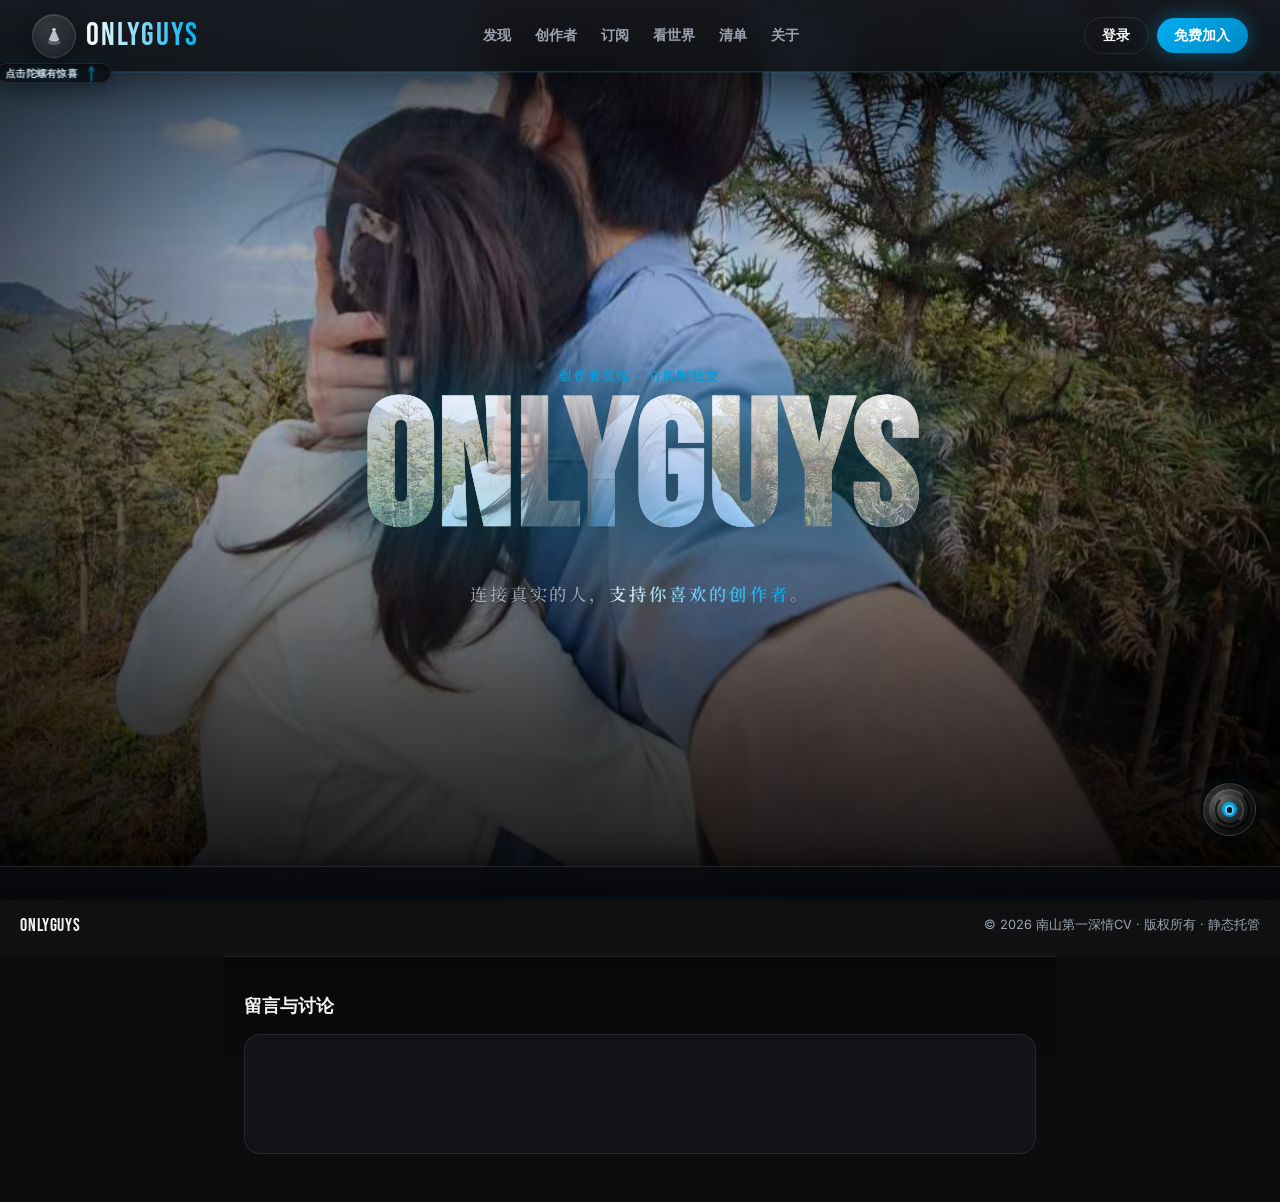
==== commit d3c00fa5: "Enhance music experience by introducing a draggable floating music disc and a scrolling lyrics bar. " ====
--- a/index.html
+++ b/index.html
@@ -435,6 +435,42 @@
       </div>
     </div>
 
+    <!-- 浮动音乐唱片（全局，可拖拽） -->
+    <div class="music-fab" id="musicFab" aria-label="音乐播放" role="group">
+      <button
+        type="button"
+        class="music-fab__disc"
+        aria-label="播放 / 暂停音乐歌单"
+        title="点击展开当前歌单播放器，可拖拽圆盘移动位置"
+      >
+        <span class="music-fab__disc-inner" aria-hidden="true">
+          <span class="music-fab__disc-ring music-fab__disc-ring--outer"></span>
+          <span class="music-fab__disc-ring music-fab__disc-ring--mid"></span>
+          <span class="music-fab__disc-label">
+            <span class="music-fab__disc-dot"></span>
+          </span>
+        </span>
+      </button>
+      <div class="music-fab__panel">
+        <header class="music-fab__header">
+          <span class="music-fab__title">今日歌单</span>
+          <button type="button" class="music-fab__close" aria-label="收起播放器">×</button>
+        </header>
+        <div class="music-fab__body">
+          <iframe
+            id="musicFabFrame"
+            class="music-fab__frame"
+            title="外部音乐播放（网易云 / QQ）"
+            frameborder="0"
+            allow="autoplay; encrypted-media"
+          ></iframe>
+          <p class="music-fab__hint">
+            实际播放由网易云 / QQ 音乐的网页播放器控制；浏览器可能要求你先点一次播放。
+          </p>
+        </div>
+      </div>
+    </div>
+
     <!-- 弹出卡片：关于 -->
     <div
       class="site-modal"
@@ -469,6 +505,12 @@
     <script src="js/year-todos.js" defer></script>
     <script src="js/app.js" defer></script>
     <script src="js/travel-map.js" defer></script>
+    <script src="js/music-player.js" defer></script>
+    <div class="music-lyric-bar" id="musicLyricBar" aria-live="polite" aria-label="滚动歌词">
+      <div class="music-lyric-bar__track">
+        <p class="music-lyric-bar__line" id="musicLyricLine">Music mood initializing...</p>
+      </div>
+    </div>
     <!-- 与 content/about.md 保持一致；file:// 双击打开或 fetch 失败时使用 -->
     <script type="text/plain" id="about-md-fallback">
 ---
--- a/css/styles.css
+++ b/css/styles.css
@@ -552,6 +552,229 @@
   padding: 1rem 1.25rem 1.25rem;
 }
 
+/* —— 浮动音乐唱片 —— */
+.music-fab {
+  position: fixed;
+  right: 1.5rem;
+  bottom: calc(1.6rem + 2.4rem);
+  z-index: 60;
+  display: flex;
+  flex-direction: column;
+  align-items: flex-end;
+  gap: 0.6rem;
+  pointer-events: auto;
+}
+
+.music-lyric-bar {
+  position: fixed;
+  left: 0;
+  right: 0;
+  bottom: 0;
+  z-index: 55;
+  height: 2.1rem;
+  border-top: 1px solid rgba(255, 255, 255, 0.12);
+  background: linear-gradient(180deg, rgba(9, 11, 15, 0.92), rgba(7, 8, 12, 0.96));
+  box-shadow: 0 -6px 24px rgba(0, 0, 0, 0.45);
+  overflow: hidden;
+}
+
+.music-lyric-bar__track {
+  position: relative;
+  width: 100%;
+  height: 100%;
+  overflow: hidden;
+}
+
+.music-lyric-bar__line {
+  position: absolute;
+  left: 100%;
+  top: 50%;
+  transform: translateY(-50%);
+  margin: 0;
+  white-space: nowrap;
+  font-size: 0.78rem;
+  letter-spacing: 0.06em;
+  color: rgba(234, 240, 249, 0.86);
+  text-shadow: 0 0 8px var(--accent-soft);
+  animation: lyric-marquee 22s linear infinite;
+  will-change: transform;
+}
+
+body.theme-girls .music-lyric-bar__line {
+  color: rgba(255, 231, 236, 0.88);
+}
+
+@keyframes lyric-marquee {
+  0% {
+    transform: translate(0, -50%);
+  }
+  100% {
+    transform: translate(-220vw, -50%);
+  }
+}
+
+.music-fab__disc {
+  position: relative;
+  width: 3.3rem;
+  height: 3.3rem;
+  border-radius: 999px;
+  border: 1px solid rgba(255, 255, 255, 0.16);
+  background: radial-gradient(circle at 30% 30%, rgba(255, 255, 255, 0.18), rgba(0, 0, 0, 0.9));
+  box-shadow:
+    0 0 0 1px rgba(0, 0, 0, 0.7),
+    0 10px 24px rgba(0, 0, 0, 0.7),
+    0 0 24px var(--accent-soft);
+  padding: 0;
+  cursor: grab;
+  display: flex;
+  align-items: center;
+  justify-content: center;
+  transition:
+    transform 0.2s ease-out,
+    box-shadow 0.2s ease-out,
+    border-color 0.2s ease-out;
+}
+
+.music-fab__disc-inner {
+  position: relative;
+  width: 80%;
+  height: 80%;
+  border-radius: 999px;
+  background: radial-gradient(circle at 30% 30%, rgba(255, 255, 255, 0.24), rgba(0, 0, 0, 1));
+  overflow: hidden;
+}
+
+.music-fab__disc-ring {
+  position: absolute;
+  inset: 0;
+  border-radius: 999px;
+  border: 2px solid rgba(0, 0, 0, 0.7);
+}
+
+.music-fab__disc-ring--outer {
+  border-top-color: rgba(255, 255, 255, 0.12);
+  border-left-color: rgba(255, 255, 255, 0.06);
+}
+
+.music-fab__disc-ring--mid {
+  inset: 0.35rem;
+  border-top-color: rgba(255, 255, 255, 0.06);
+  border-right-color: rgba(255, 255, 255, 0.14);
+}
+
+.music-fab__disc-label {
+  position: absolute;
+  inset: 0.8rem;
+  border-radius: 999px;
+  background: radial-gradient(circle at 30% 30%, var(--accent), var(--accent-deep));
+  display: flex;
+  align-items: center;
+  justify-content: center;
+  box-shadow: 0 0 14px var(--accent-soft);
+}
+
+.music-fab__disc-dot {
+  width: 0.35rem;
+  height: 0.35rem;
+  border-radius: 999px;
+  background: rgba(6, 8, 12, 0.9);
+  box-shadow: 0 0 0 2px rgba(255, 255, 255, 0.4);
+}
+
+.music-fab__disc:active {
+  cursor: grabbing;
+  transform: scale(0.96);
+}
+
+.music-fab--open .music-fab__disc {
+  box-shadow:
+    0 0 0 1px rgba(0, 0, 0, 0.7),
+    0 14px 32px rgba(0, 0, 0, 0.8),
+    0 0 36px var(--accent-soft);
+}
+
+.music-fab__panel {
+  position: relative;
+  width: min(320px, 92vw);
+  padding: 0.75rem 0.85rem 0.85rem;
+  border-radius: 14px;
+  border: 1px solid rgba(255, 255, 255, 0.14);
+  background: radial-gradient(circle at 0% 0%, rgba(0, 175, 240, 0.24), transparent 52%),
+    radial-gradient(circle at 100% 0%, rgba(255, 77, 109, 0.24), transparent 60%),
+    rgba(10, 11, 16, 0.96);
+  box-shadow:
+    0 0 0 1px rgba(0, 0, 0, 0.85),
+    0 18px 40px rgba(0, 0, 0, 0.7);
+  display: none;
+}
+
+.music-fab--open .music-fab__panel {
+  display: block;
+}
+
+.music-fab__header {
+  display: flex;
+  align-items: center;
+  justify-content: space-between;
+  gap: 0.5rem;
+  margin-bottom: 0.5rem;
+}
+
+.music-fab__title {
+  font-size: 0.78rem;
+  font-weight: 600;
+  letter-spacing: 0.18em;
+  text-transform: uppercase;
+  color: rgba(255, 255, 255, 0.75);
+}
+
+.music-fab__close {
+  border: none;
+  background: rgba(0, 0, 0, 0.3);
+  color: rgba(255, 255, 255, 0.7);
+  width: 1.6rem;
+  height: 1.6rem;
+  border-radius: 999px;
+  font-size: 1rem;
+  cursor: pointer;
+}
+
+.music-fab__close:hover {
+  background: rgba(255, 255, 255, 0.08);
+}
+
+.music-fab__body {
+  border-radius: 10px;
+  overflow: hidden;
+  background: rgba(0, 0, 0, 0.65);
+}
+
+.music-fab__frame {
+  display: block;
+  width: 100%;
+  border: none;
+  min-height: 80px;
+}
+
+.music-fab__hint {
+  margin: 0;
+  padding: 0.4rem 0.55rem 0.5rem;
+  font-size: 0.7rem;
+  line-height: 1.5;
+  color: rgba(255, 255, 255, 0.46);
+}
+
+.music-fab--dragging .music-fab__disc {
+  cursor: grabbing;
+}
+
+@media (max-width: 540px) {
+  .music-fab {
+    right: 1rem;
+    bottom: calc(1.1rem + 2.2rem);
+  }
+}
+
 .drawer-nav {
   display: flex;
   flex-direction: column;
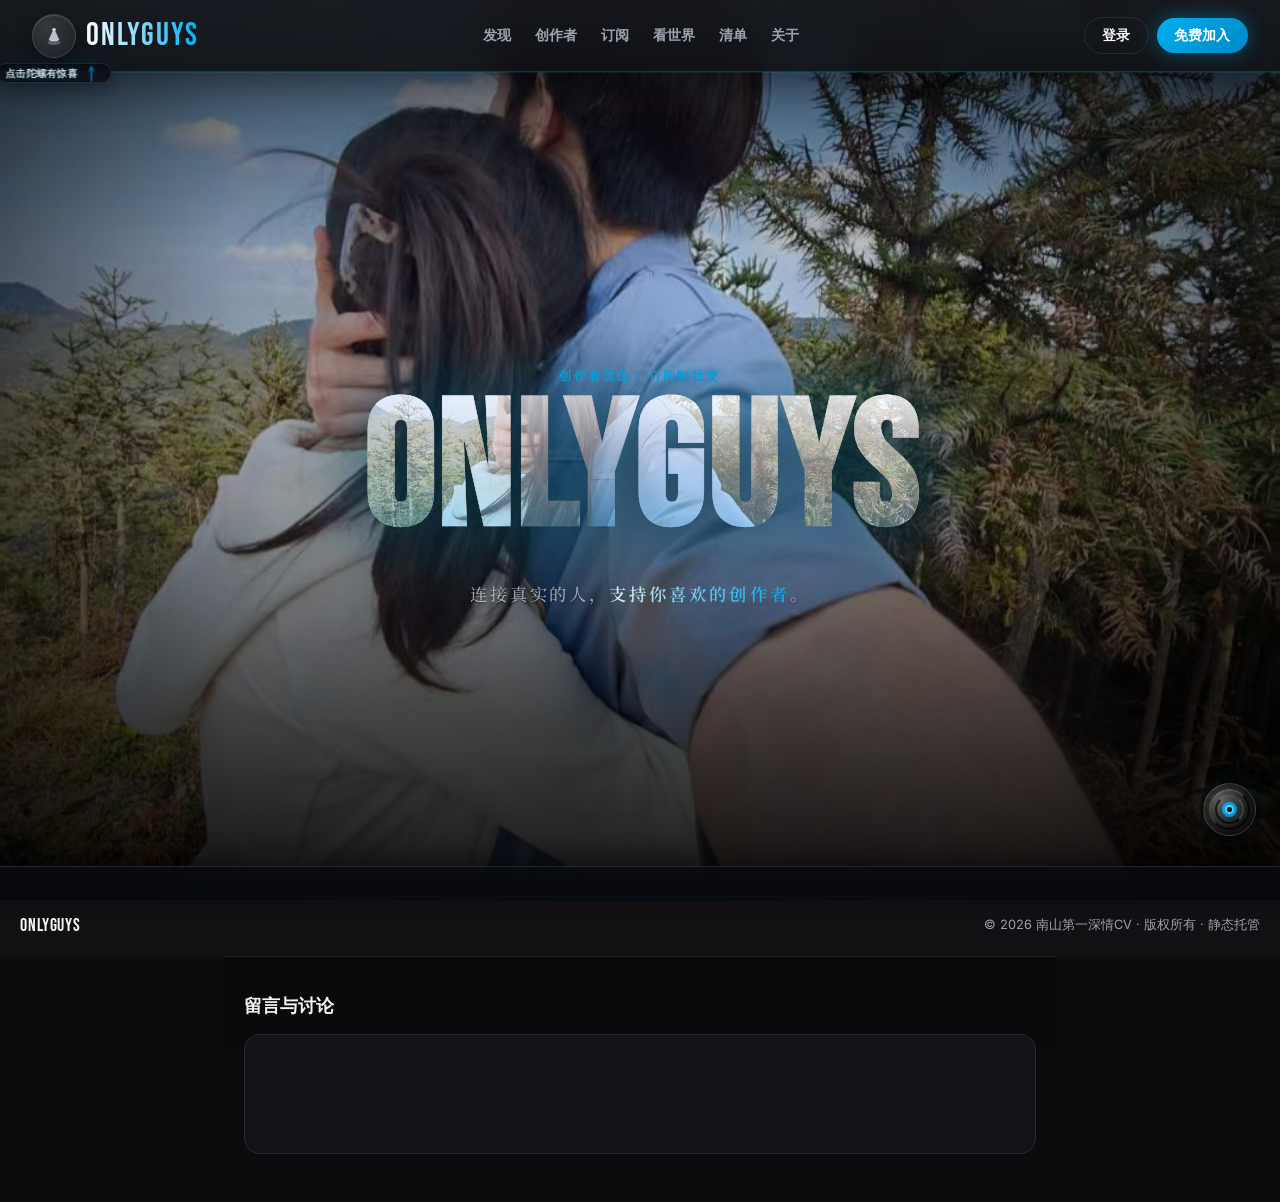
==== commit 76d7c7e7: "Update changelog and enhance music player functionality by introducing a configurable scrolling boar" ====
--- a/index.html
+++ b/index.html
@@ -11,7 +11,7 @@
       href="https://fonts.googleapis.com/css2?family=Bebas+Neue&family=Inter:wght@400;600;700&family=Noto+Serif+SC:wght@400;500;600;700&family=ZCOOL+XiaoWei&display=swap"
       rel="stylesheet"
     />
-    <link rel="stylesheet" href="css/styles.css" />
+    <link rel="stylesheet" href="css/styles.css?v=20260331-music1" />
   </head>
   <body class="theme-guys">
     <div class="bg-layer" id="bgLayer" aria-hidden="true"></div>
@@ -501,11 +501,11 @@
       </div>
     </div>
 
-    <script src="js/gallery-carousel.js" defer></script>
-    <script src="js/year-todos.js" defer></script>
-    <script src="js/app.js" defer></script>
-    <script src="js/travel-map.js" defer></script>
-    <script src="js/music-player.js" defer></script>
+    <script src="js/gallery-carousel.js?v=20260331-music1" defer></script>
+    <script src="js/year-todos.js?v=20260331-music1" defer></script>
+    <script src="js/app.js?v=20260331-music1" defer></script>
+    <script src="js/travel-map.js?v=20260331-music1" defer></script>
+    <script src="js/music-player.js?v=20260331-music1" defer></script>
     <div class="music-lyric-bar" id="musicLyricBar" aria-live="polite" aria-label="滚动歌词">
       <div class="music-lyric-bar__track">
         <p class="music-lyric-bar__line" id="musicLyricLine">Music mood initializing...</p>
@@ -529,9 +529,9 @@
 
 不管日历翻到第几页，想对你说的话里永远有一句：**再让我靠近你一点点。**
     </script>
-    <script src="js/about-loader.js" defer></script>
+    <script src="js/about-loader.js?v=20260331-music1" defer></script>
     <!-- 必须在 giscus-loader 之前执行，以写入 window.ONLYGUYS_GISCUS -->
-    <script src="giscus-config.js" defer></script>
-    <script src="js/giscus-loader.js" defer></script>
+    <script src="giscus-config.js?v=20260331-music1" defer></script>
+    <script src="js/giscus-loader.js?v=20260331-music1" defer></script>
   </body>
 </html>
--- a/css/styles.css
+++ b/css/styles.css
@@ -596,7 +596,7 @@
   letter-spacing: 0.06em;
   color: rgba(234, 240, 249, 0.86);
   text-shadow: 0 0 8px var(--accent-soft);
-  animation: lyric-marquee 22s linear infinite;
+  animation: lyric-marquee var(--board-speed-sec, 42s) linear infinite, lyric-bounce 1.9s ease-in-out infinite;
   will-change: transform;
 }
 
@@ -610,6 +610,16 @@
   }
   100% {
     transform: translate(-220vw, -50%);
+  }
+}
+
+@keyframes lyric-bounce {
+  0%,
+  100% {
+    filter: brightness(1);
+  }
+  50% {
+    filter: brightness(1.16);
   }
 }
 
@@ -706,6 +716,14 @@
     0 0 0 1px rgba(0, 0, 0, 0.85),
     0 18px 40px rgba(0, 0, 0, 0.7);
   display: none;
+}
+
+.music-fab--panel-left {
+  align-items: flex-start;
+}
+
+.music-fab--panel-up .music-fab__panel {
+  margin-bottom: 0.55rem;
 }
 
 .music-fab--open .music-fab__panel {
